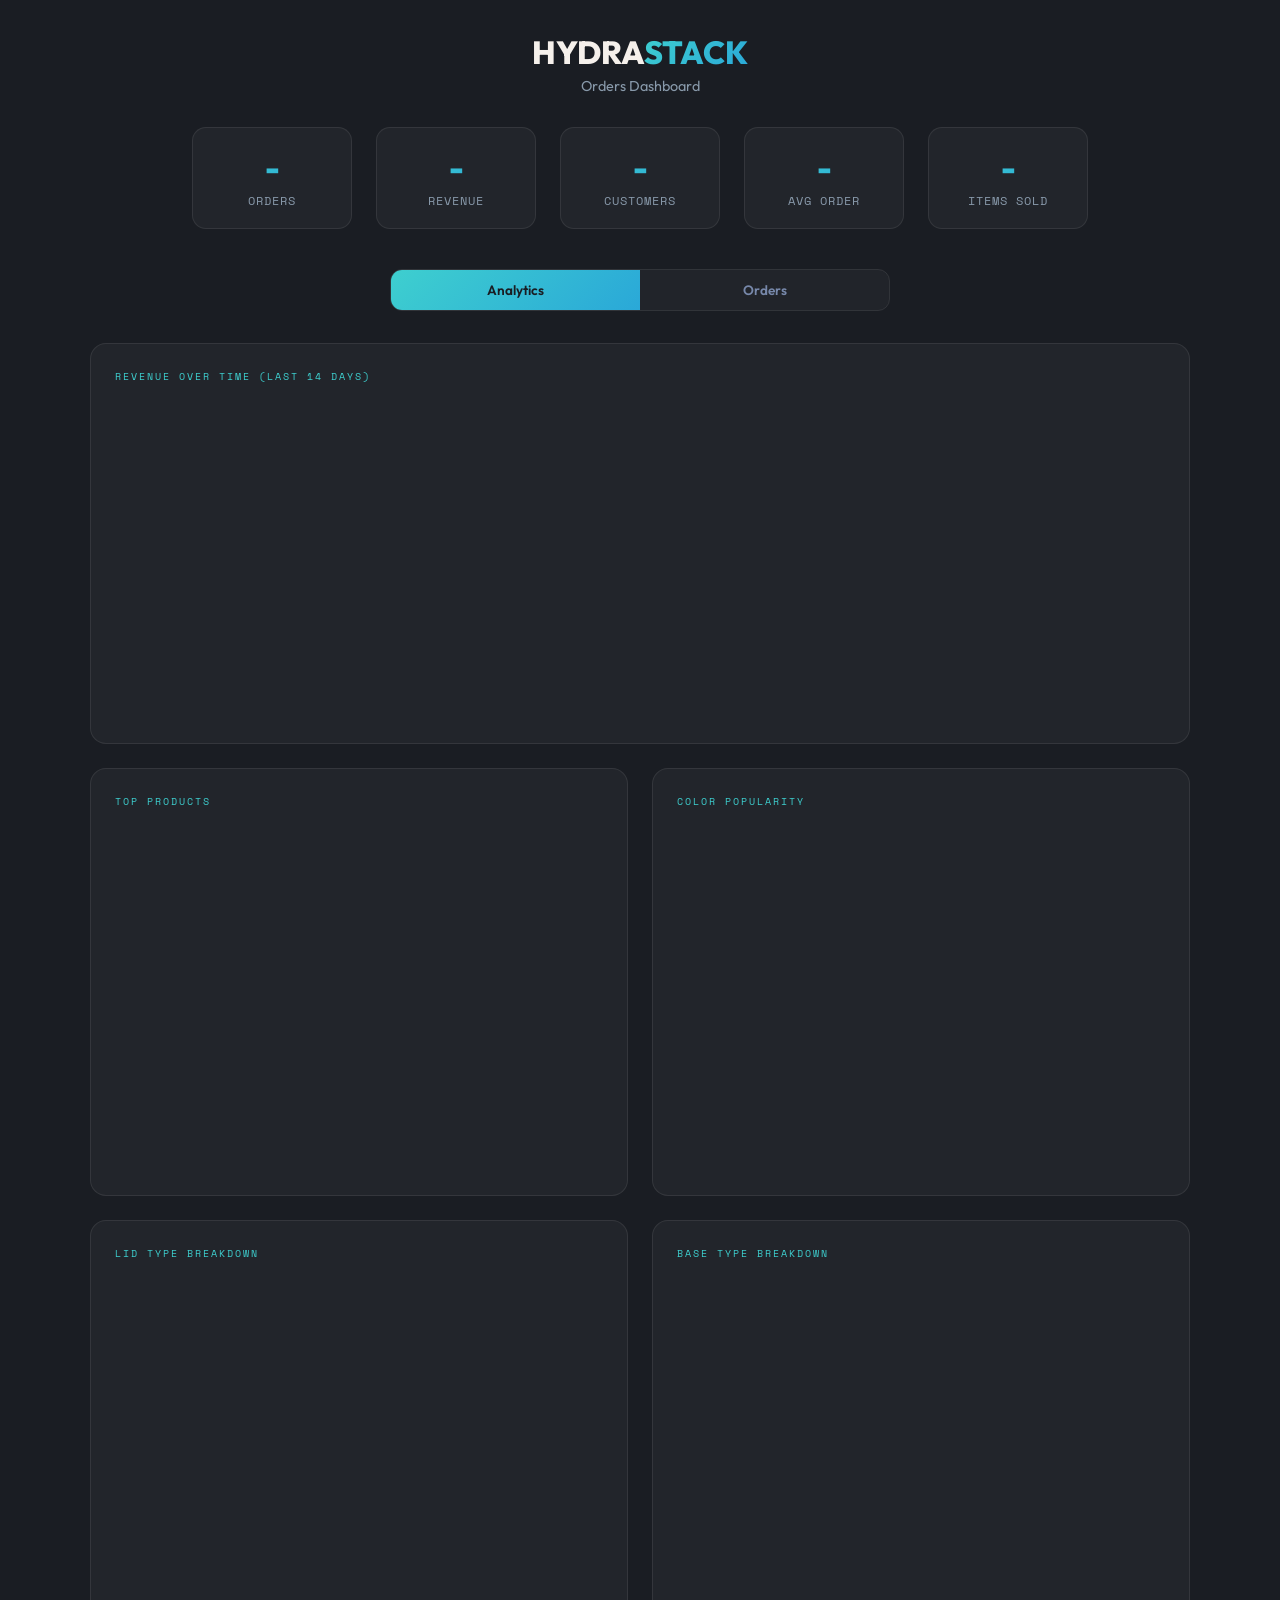
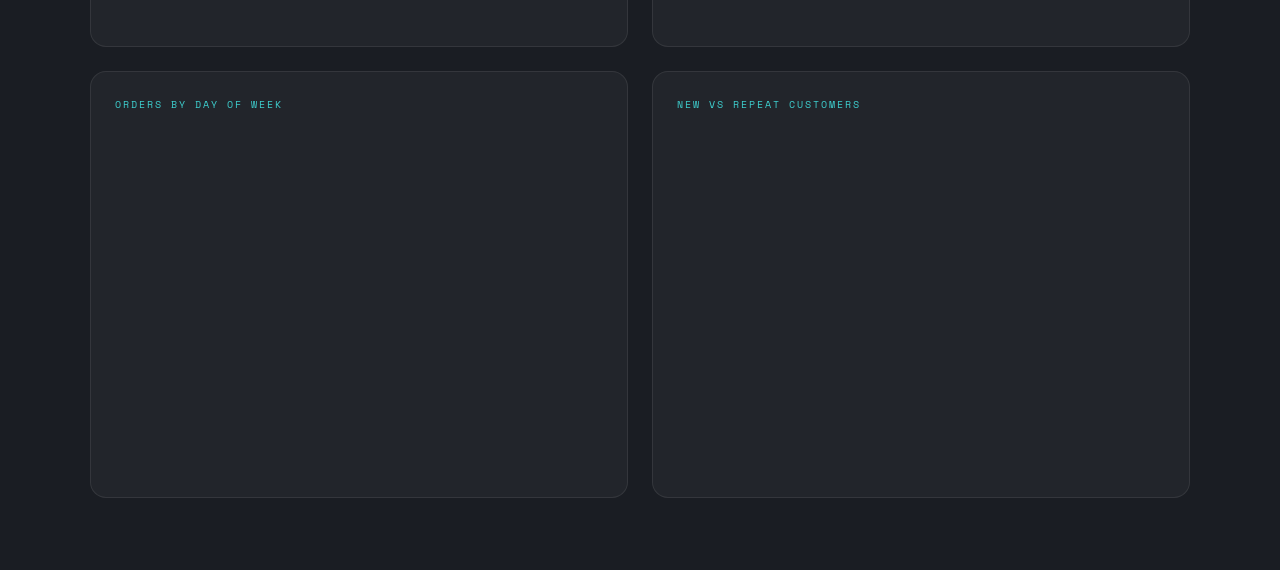
==== wwwroot/admin.html @ e7a7d863 "Shrink pie chart canvas sizes on admin dashboard Co-Authored-By: Claude Opus 4.6 <noreply@anthropic." ====
<!DOCTYPE html>
<html lang="en">
<head>
<meta charset="UTF-8">
<meta name="viewport" content="width=device-width, initial-scale=1.0">
<title>HydraStack — Orders Dashboard</title>
<link href="https://fonts.googleapis.com/css2?family=Outfit:wght@300;400;600;800&family=Space+Mono:wght@400;700&display=swap" rel="stylesheet">
<style>
  :root {
    --dark: #1A1D23;
    --accent: #3ECFCF;
    --accent2: #2AA8D8;
    --warm: #F5F0EB;
  }

  * { margin: 0; padding: 0; box-sizing: border-box; }

  body {
    background: var(--dark);
    color: var(--warm);
    font-family: 'Outfit', sans-serif;
    padding: 2rem;
    min-height: 100vh;
  }

  .header {
    text-align: center;
    margin-bottom: 2rem;
  }

  .header h1 {
    font-size: 2rem;
    font-weight: 800;
    margin-bottom: 0.3rem;
  }

  .header h1 span {
    background: linear-gradient(135deg, var(--accent), var(--accent2));
    -webkit-background-clip: text;
    -webkit-text-fill-color: transparent;
  }

  .header p {
    color: #8899AA;
    font-size: 0.9rem;
  }

  .stats {
    display: flex;
    gap: 1.5rem;
    justify-content: center;
    margin-bottom: 2.5rem;
    flex-wrap: wrap;
  }

  .stat-card {
    background: rgba(255,255,255,0.04);
    border: 1px solid rgba(255,255,255,0.08);
    border-radius: 14px;
    padding: 1.2rem 2rem;
    text-align: center;
    min-width: 160px;
  }

  .stat-card .num {
    font-size: 2rem;
    font-weight: 800;
    background: linear-gradient(135deg, var(--accent), var(--accent2));
    -webkit-background-clip: text;
    -webkit-text-fill-color: transparent;
  }

  .stat-card .label {
    font-size: 0.75rem;
    color: #8899AA;
    font-family: 'Space Mono', monospace;
    letter-spacing: 1px;
    text-transform: uppercase;
    margin-top: 0.3rem;
  }

  /* === TAB NAVIGATION === */
  .tab-nav {
    display: flex;
    gap: 0;
    max-width: 500px;
    margin: 0 auto 2rem;
    border-radius: 12px;
    overflow: hidden;
    border: 1px solid rgba(255,255,255,0.1);
  }

  .tab-btn {
    flex: 1;
    padding: 0.7rem 1rem;
    background: rgba(255,255,255,0.03);
    border: none;
    color: #7788AA;
    font-family: 'Outfit', sans-serif;
    font-size: 0.85rem;
    font-weight: 600;
    cursor: pointer;
    transition: all 0.2s ease;
  }

  .tab-btn.active {
    background: linear-gradient(135deg, var(--accent), var(--accent2));
    color: var(--dark);
  }

  .tab-btn:hover:not(.active) {
    background: rgba(255,255,255,0.06);
  }

  .tab-content {
    display: none;
  }

  .tab-content.active {
    display: block;
  }

  /* === ANALYTICS SECTION === */
  .analytics-grid {
    display: grid;
    grid-template-columns: 1fr 1fr;
    gap: 1.5rem;
    max-width: 1100px;
    margin: 0 auto 2.5rem;
  }

  @media (max-width: 800px) {
    .analytics-grid { grid-template-columns: 1fr; }
  }

  .chart-card {
    background: rgba(255,255,255,0.04);
    border: 1px solid rgba(255,255,255,0.08);
    border-radius: 16px;
    padding: 1.5rem;
    transition: border-color 0.3s;
  }

  .chart-card:hover {
    border-color: rgba(62,207,207,0.2);
  }

  .chart-card.full-width {
    grid-column: 1 / -1;
  }

  .chart-title {
    font-family: 'Space Mono', monospace;
    font-size: 0.65rem;
    letter-spacing: 2px;
    text-transform: uppercase;
    color: var(--accent);
    margin-bottom: 1rem;
  }

  .chart-container {
    position: relative;
    width: 100%;
  }

  .chart-container canvas {
    width: 100% !important;
    height: auto !important;
  }

  .chart-legend {
    display: flex;
    flex-wrap: wrap;
    gap: 0.8rem;
    margin-top: 1rem;
  }

  .legend-item {
    display: flex;
    align-items: center;
    gap: 6px;
    font-size: 0.75rem;
    color: #AAB8CC;
  }

  .legend-dot {
    width: 10px;
    height: 10px;
    border-radius: 50%;
    flex-shrink: 0;
  }

  .chart-empty {
    text-align: center;
    color: #556677;
    padding: 2rem;
    font-size: 0.85rem;
  }

  /* Metric row inside chart card */
  .metric-row {
    display: flex;
    justify-content: space-between;
    align-items: center;
    padding: 0.5rem 0;
    border-bottom: 1px solid rgba(255,255,255,0.04);
  }

  .metric-row:last-child { border-bottom: none; }

  .metric-label {
    font-size: 0.82rem;
    color: #AAB8CC;
  }

  .metric-value {
    font-family: 'Space Mono', monospace;
    font-size: 0.82rem;
    font-weight: 700;
    color: var(--warm);
  }

  .metric-bar-wrap {
    flex: 1;
    margin: 0 1rem;
    height: 6px;
    background: rgba(255,255,255,0.06);
    border-radius: 3px;
    overflow: hidden;
  }

  .metric-bar {
    height: 100%;
    border-radius: 3px;
    transition: width 0.6s ease;
  }

  /* === ORDERS LIST === */
  .refresh-btn {
    display: block;
    margin: 0 auto 2rem;
    background: linear-gradient(135deg, var(--accent), var(--accent2));
    color: var(--dark);
    border: none;
    padding: 0.6rem 1.5rem;
    border-radius: 8px;
    font-family: 'Space Mono', monospace;
    font-size: 0.75rem;
    font-weight: 700;
    letter-spacing: 1px;
    cursor: pointer;
    text-transform: uppercase;
  }

  .refresh-btn:hover { opacity: 0.85; }

  .orders-list {
    max-width: 900px;
    margin: 0 auto;
    display: flex;
    flex-direction: column;
    gap: 1.5rem;
  }

  .order-card {
    background: rgba(255,255,255,0.04);
    border: 1px solid rgba(255,255,255,0.08);
    border-radius: 16px;
    overflow: hidden;
    transition: border-color 0.3s;
  }

  .order-card:hover {
    border-color: rgba(62,207,207,0.3);
  }

  .order-top {
    display: flex;
    justify-content: space-between;
    align-items: center;
    padding: 1.2rem 1.5rem;
    border-bottom: 1px solid rgba(255,255,255,0.06);
    flex-wrap: wrap;
    gap: 0.5rem;
  }

  .order-num {
    font-family: 'Space Mono', monospace;
    font-size: 0.85rem;
    font-weight: 700;
    color: var(--accent);
    letter-spacing: 1px;
  }

  .order-status {
    font-family: 'Space Mono', monospace;
    font-size: 0.6rem;
    letter-spacing: 2px;
    text-transform: uppercase;
    padding: 4px 12px;
    border-radius: 20px;
    background: rgba(62,207,207,0.12);
    color: var(--accent);
    border: 1px solid rgba(62,207,207,0.25);
  }

  .order-date {
    font-size: 0.75rem;
    color: #7788AA;
  }

  .order-body {
    padding: 1.2rem 1.5rem;
    display: grid;
    grid-template-columns: 1fr 1fr;
    gap: 1.5rem;
  }

  @media (max-width: 600px) {
    .order-body { grid-template-columns: 1fr; }
  }

  .customer-info h4, .items-info h4 {
    font-family: 'Space Mono', monospace;
    font-size: 0.6rem;
    letter-spacing: 2px;
    color: var(--accent);
    text-transform: uppercase;
    margin-bottom: 0.8rem;
  }

  .info-row {
    font-size: 0.85rem;
    color: #AAB8CC;
    margin-bottom: 0.4rem;
    line-height: 1.5;
  }

  .info-row strong {
    color: var(--warm);
    font-weight: 600;
  }

  .item-row {
    display: flex;
    justify-content: space-between;
    align-items: center;
    padding: 0.5rem 0;
    border-bottom: 1px solid rgba(255,255,255,0.04);
    font-size: 0.85rem;
    color: #AAB8CC;
  }

  .item-row:last-child { border-bottom: none; }

  .item-name { font-weight: 600; color: var(--warm); }
  .item-colors { font-size: 0.7rem; color: #7788AA; margin-top: 2px; }
  .item-qty { color: #7788AA; }
  .item-price { font-weight: 600; color: var(--warm); }

  .order-footer {
    padding: 0.8rem 1.5rem;
    background: rgba(255,255,255,0.02);
    border-top: 1px solid rgba(255,255,255,0.06);
    display: flex;
    justify-content: flex-end;
    align-items: center;
  }

  .order-total {
    font-size: 1.1rem;
    font-weight: 700;
  }

  .order-total span {
    color: #8899AA;
    font-weight: 400;
    font-size: 0.8rem;
    margin-right: 0.5rem;
  }

  .empty-msg {
    text-align: center;
    color: #7788AA;
    padding: 3rem;
    font-size: 1.1rem;
  }

  .loading {
    text-align: center;
    color: var(--accent);
    padding: 3rem;
    font-family: 'Space Mono', monospace;
    letter-spacing: 2px;
  }
</style>
</head>
<body>

<div class="header">
  <h1>HYDRA<span>STACK</span></h1>
  <p>Orders Dashboard</p>
</div>

<div class="stats" id="stats">
  <div class="stat-card"><div class="num" id="totalOrders">-</div><div class="label">Orders</div></div>
  <div class="stat-card"><div class="num" id="totalRevenue">-</div><div class="label">Revenue</div></div>
  <div class="stat-card"><div class="num" id="totalCustomers">-</div><div class="label">Customers</div></div>
  <div class="stat-card"><div class="num" id="avgOrderValue">-</div><div class="label">Avg Order</div></div>
  <div class="stat-card"><div class="num" id="totalItems">-</div><div class="label">Items Sold</div></div>
</div>

<!-- Tab Navigation -->
<div class="tab-nav">
  <button class="tab-btn active" onclick="switchTab('analytics')">Analytics</button>
  <button class="tab-btn" onclick="switchTab('orders')">Orders</button>
</div>

<!-- Analytics Tab -->
<div class="tab-content active" id="tab-analytics">
  <div class="analytics-grid">

    <!-- Revenue Over Time (Bar Chart) -->
    <div class="chart-card full-width">
      <div class="chart-title">Revenue Over Time (Last 14 Days)</div>
      <div class="chart-container">
        <canvas id="revenueChart" width="1000" height="300"></canvas>
      </div>
    </div>

    <!-- Top Products (Horizontal Bar) -->
    <div class="chart-card">
      <div class="chart-title">Top Products</div>
      <div id="topProductsList"></div>
    </div>

    <!-- Color Popularity (Pie Chart) -->
    <div class="chart-card">
      <div class="chart-title">Color Popularity</div>
      <div class="chart-container">
        <canvas id="colorChart" width="300" height="200"></canvas>
      </div>
      <div class="chart-legend" id="colorLegend"></div>
    </div>

    <!-- Lid Type Breakdown (Pie Chart) -->
    <div class="chart-card">
      <div class="chart-title">Lid Type Breakdown</div>
      <div class="chart-container">
        <canvas id="lidChart" width="300" height="200"></canvas>
      </div>
      <div class="chart-legend" id="lidLegend"></div>
    </div>

    <!-- Base Type Breakdown (Pie Chart) -->
    <div class="chart-card">
      <div class="chart-title">Base Type Breakdown</div>
      <div class="chart-container">
        <canvas id="baseChart" width="300" height="200"></canvas>
      </div>
      <div class="chart-legend" id="baseLegend"></div>
    </div>

    <!-- Orders by Day of Week -->
    <div class="chart-card">
      <div class="chart-title">Orders by Day of Week</div>
      <div class="chart-container">
        <canvas id="dayOfWeekChart" width="400" height="220"></canvas>
      </div>
    </div>

    <!-- Repeat vs New Customers -->
    <div class="chart-card">
      <div class="chart-title">New vs Repeat Customers</div>
      <div class="chart-container">
        <canvas id="customerChart" width="300" height="200"></canvas>
      </div>
      <div class="chart-legend" id="customerLegend"></div>
    </div>

  </div>
</div>

<!-- Orders Tab -->
<div class="tab-content" id="tab-orders">
  <button class="refresh-btn" onclick="loadOrders()">Refresh Orders</button>
  <div class="orders-list" id="ordersList">
    <div class="loading">Loading orders...</div>
  </div>
</div>

<script>
  // ===========================
  // CHART DRAWING UTILITIES
  // ===========================

  const CHART_COLORS = [
    '#3ECFCF', '#2AA8D8', '#D4585C', '#4CAF50', '#E88A30', '#9C6ADE',
    '#F5C542', '#B8C4CE', '#E06468', '#58B85C', '#C8B090', '#7A9AAE'
  ];

  const COLOR_MAP = {
    stealth:  { label: 'Stealth',  color: '#2C3E50' },
    titanium: { label: 'Titanium', color: '#B8C4CE' },
    arctic:   { label: 'Arctic',   color: '#3ECFCF' },
    sand:     { label: 'Sand',     color: '#E8D5B7' },
    ember:    { label: 'Ember',    color: '#D4585C' },
    alpine:   { label: 'Alpine',   color: '#4CAF50' },
  };

  function getCtx(id) {
    const canvas = document.getElementById(id);
    const dpr = window.devicePixelRatio || 1;
    const rect = canvas.getBoundingClientRect();
    canvas.width = canvas.getAttribute('width') * dpr;
    canvas.height = canvas.getAttribute('height') * dpr;
    const ctx = canvas.getContext('2d');
    ctx.scale(dpr, dpr);
    return { ctx, w: +canvas.getAttribute('width'), h: +canvas.getAttribute('height') };
  }

  // Draw a pie/donut chart
  function drawPieChart(canvasId, legendId, data, isDonut = true) {
    if (!data.length) {
      document.getElementById(canvasId).parentElement.innerHTML = '<div class="chart-empty">No data yet</div>';
      return;
    }

    const { ctx, w, h } = getCtx(canvasId);
    const total = data.reduce((s, d) => s + d.value, 0);
    if (total === 0) return;

    const cx = w / 2;
    const cy = h / 2;
    const radius = Math.min(cx, cy) - 20;
    const innerRadius = isDonut ? radius * 0.55 : 0;

    let startAngle = -Math.PI / 2;

    data.forEach((d, i) => {
      const sliceAngle = (d.value / total) * Math.PI * 2;
      const endAngle = startAngle + sliceAngle;

      ctx.beginPath();
      ctx.arc(cx, cy, radius, startAngle, endAngle);
      if (isDonut) {
        ctx.arc(cx, cy, innerRadius, endAngle, startAngle, true);
      } else {
        ctx.lineTo(cx, cy);
      }
      ctx.closePath();
      ctx.fillStyle = d.color || CHART_COLORS[i % CHART_COLORS.length];
      ctx.fill();

      // Draw percentage label if slice is big enough
      if (sliceAngle > 0.3) {
        const midAngle = startAngle + sliceAngle / 2;
        const labelR = isDonut ? (radius + innerRadius) / 2 : radius * 0.65;
        const lx = cx + Math.cos(midAngle) * labelR;
        const ly = cy + Math.sin(midAngle) * labelR;
        const pct = Math.round((d.value / total) * 100);
        ctx.fillStyle = '#FFF';
        ctx.font = '700 11px Outfit';
        ctx.textAlign = 'center';
        ctx.textBaseline = 'middle';
        ctx.fillText(pct + '%', lx, ly);
      }

      startAngle = endAngle;
    });

    // Center label for donut
    if (isDonut) {
      ctx.fillStyle = '#F5F0EB';
      ctx.font = '800 22px Outfit';
      ctx.textAlign = 'center';
      ctx.textBaseline = 'middle';
      ctx.fillText(total, cx, cy - 6);
      ctx.fillStyle = '#8899AA';
      ctx.font = '400 10px "Space Mono"';
      ctx.fillText('TOTAL', cx, cy + 12);
    }

    // Legend
    if (legendId) {
      const legendEl = document.getElementById(legendId);
      legendEl.innerHTML = data.map((d, i) => {
        const pct = Math.round((d.value / total) * 100);
        return `<div class="legend-item">
          <div class="legend-dot" style="background:${d.color || CHART_COLORS[i % CHART_COLORS.length]}"></div>
          ${d.label} (${d.value} &mdash; ${pct}%)
        </div>`;
      }).join('');
    }
  }

  // Draw a vertical bar chart
  function drawBarChart(canvasId, labels, values, barColor) {
    if (!values.length || values.every(v => v === 0)) {
      document.getElementById(canvasId).parentElement.innerHTML = '<div class="chart-empty">No data yet</div>';
      return;
    }

    const { ctx, w, h } = getCtx(canvasId);
    const padL = 55, padR = 15, padT = 15, padB = 50;
    const chartW = w - padL - padR;
    const chartH = h - padT - padB;
    const maxVal = Math.max(...values, 1);

    // Grid lines
    const gridCount = 4;
    ctx.strokeStyle = 'rgba(255,255,255,0.06)';
    ctx.lineWidth = 1;
    ctx.fillStyle = '#556677';
    ctx.font = '400 10px "Space Mono"';
    ctx.textAlign = 'right';
    ctx.textBaseline = 'middle';

    for (let i = 0; i <= gridCount; i++) {
      const y = padT + chartH - (i / gridCount) * chartH;
      ctx.beginPath();
      ctx.moveTo(padL, y);
      ctx.lineTo(w - padR, y);
      ctx.stroke();
      const val = (maxVal * i / gridCount);
      ctx.fillText(val >= 1000 ? '$' + (val/1000).toFixed(1) + 'k' : '$' + val.toFixed(0), padL - 8, y);
    }

    // Bars
    const barGap = 6;
    const barW = Math.max(8, (chartW / labels.length) - barGap);

    values.forEach((val, i) => {
      const barH = (val / maxVal) * chartH;
      const x = padL + (i * (chartW / labels.length)) + (chartW / labels.length - barW) / 2;
      const y = padT + chartH - barH;

      // Gradient bar
      const grad = ctx.createLinearGradient(x, y, x, y + barH);
      grad.addColorStop(0, barColor || '#3ECFCF');
      grad.addColorStop(1, barColor ? barColor + '88' : '#2AA8D888');
      ctx.fillStyle = grad;
      ctx.beginPath();
      ctx.roundRect(x, y, barW, barH, [4, 4, 0, 0]);
      ctx.fill();

      // Value on top
      if (val > 0) {
        ctx.fillStyle = '#AAB8CC';
        ctx.font = '600 9px "Space Mono"';
        ctx.textAlign = 'center';
        ctx.textBaseline = 'bottom';
        ctx.fillText('$' + val.toFixed(0), x + barW / 2, y - 4);
      }

      // Label
      ctx.fillStyle = '#7788AA';
      ctx.font = '400 9px Outfit';
      ctx.textAlign = 'center';
      ctx.textBaseline = 'top';
      ctx.save();
      ctx.translate(x + barW / 2, padT + chartH + 8);
      ctx.rotate(-0.4);
      ctx.fillText(labels[i], 0, 0);
      ctx.restore();
    });
  }

  // Draw vertical bar chart for day-of-week (count based, not dollar)
  function drawCountBarChart(canvasId, labels, values, barColor) {
    if (!values.length || values.every(v => v === 0)) {
      document.getElementById(canvasId).parentElement.innerHTML = '<div class="chart-empty">No data yet</div>';
      return;
    }

    const { ctx, w, h } = getCtx(canvasId);
    const padL = 40, padR = 15, padT = 15, padB = 40;
    const chartW = w - padL - padR;
    const chartH = h - padT - padB;
    const maxVal = Math.max(...values, 1);

    // Grid lines
    const gridCount = 4;
    ctx.strokeStyle = 'rgba(255,255,255,0.06)';
    ctx.lineWidth = 1;
    ctx.fillStyle = '#556677';
    ctx.font = '400 10px "Space Mono"';
    ctx.textAlign = 'right';
    ctx.textBaseline = 'middle';

    for (let i = 0; i <= gridCount; i++) {
      const y = padT + chartH - (i / gridCount) * chartH;
      ctx.beginPath();
      ctx.moveTo(padL, y);
      ctx.lineTo(w - padR, y);
      ctx.stroke();
      ctx.fillText(Math.round(maxVal * i / gridCount), padL - 8, y);
    }

    // Bars
    const barGap = 8;
    const barW = Math.max(12, (chartW / labels.length) - barGap);

    values.forEach((val, i) => {
      const barH = (val / maxVal) * chartH;
      const x = padL + (i * (chartW / labels.length)) + (chartW / labels.length - barW) / 2;
      const y = padT + chartH - barH;

      const grad = ctx.createLinearGradient(x, y, x, y + barH);
      grad.addColorStop(0, barColor || '#3ECFCF');
      grad.addColorStop(1, barColor ? barColor + '88' : '#2AA8D888');
      ctx.fillStyle = grad;
      ctx.beginPath();
      ctx.roundRect(x, y, barW, barH, [4, 4, 0, 0]);
      ctx.fill();

      if (val > 0) {
        ctx.fillStyle = '#AAB8CC';
        ctx.font = '600 10px "Space Mono"';
        ctx.textAlign = 'center';
        ctx.textBaseline = 'bottom';
        ctx.fillText(val, x + barW / 2, y - 4);
      }

      ctx.fillStyle = '#7788AA';
      ctx.font = '500 10px Outfit';
      ctx.textAlign = 'center';
      ctx.textBaseline = 'top';
      ctx.fillText(labels[i], x + barW / 2, padT + chartH + 8);
    });
  }


  // ===========================
  // DATA PROCESSING
  // ===========================

  function processAnalytics(orders) {
    // --- Revenue over last 14 days ---
    const now = new Date();
    const dayLabels = [];
    const dayRevenue = [];
    for (let i = 13; i >= 0; i--) {
      const d = new Date(now);
      d.setDate(d.getDate() - i);
      const key = d.toISOString().slice(0, 10);
      const label = d.toLocaleDateString('en-US', { month: 'short', day: 'numeric' });
      dayLabels.push(label);
      const dayTotal = orders
        .filter(o => o.createdAt && o.createdAt.slice(0, 10) === key)
        .reduce((s, o) => s + (o.orderTotal || 0), 0);
      dayRevenue.push(dayTotal);
    }
    drawBarChart('revenueChart', dayLabels, dayRevenue);

    // --- Top products ---
    const productCounts = {};
    orders.forEach(o => {
      if (!o.items) return;
      o.items.forEach(item => {
        const name = item.product || 'Unknown';
        productCounts[name] = (productCounts[name] || 0) + item.quantity;
      });
    });
    const sortedProducts = Object.entries(productCounts).sort((a, b) => b[1] - a[1]).slice(0, 8);
    renderTopProducts(sortedProducts, productCounts);

    // --- Color popularity ---
    const colorCounts = {};
    orders.forEach(o => {
      if (!o.items) return;
      o.items.forEach(item => {
        [item.lidColor, item.midColor, item.baseColor].forEach(c => {
          if (c && c.trim()) {
            const key = c.trim().toLowerCase();
            colorCounts[key] = (colorCounts[key] || 0) + 1;
          }
        });
      });
    });
    const colorData = Object.entries(colorCounts)
      .sort((a, b) => b[1] - a[1])
      .map(([key, val]) => ({
        label: COLOR_MAP[key]?.label || key,
        value: val,
        color: COLOR_MAP[key]?.color || CHART_COLORS[0],
      }));
    drawPieChart('colorChart', 'colorLegend', colorData);

    // --- Lid type breakdown ---
    const lidCounts = {};
    orders.forEach(o => {
      if (!o.items) return;
      o.items.forEach(item => {
        if (item.lidType && item.lidType.trim()) {
          const key = item.lidType.trim();
          lidCounts[key] = (lidCounts[key] || 0) + item.quantity;
        }
      });
    });
    const lidData = Object.entries(lidCounts)
      .sort((a, b) => b[1] - a[1])
      .map(([key, val], i) => ({
        label: key.charAt(0).toUpperCase() + key.slice(1) + ' Lid',
        value: val,
        color: CHART_COLORS[i % CHART_COLORS.length],
      }));
    drawPieChart('lidChart', 'lidLegend', lidData);

    // --- Base type breakdown ---
    const baseCounts = {};
    orders.forEach(o => {
      if (!o.items) return;
      o.items.forEach(item => {
        if (item.baseType && item.baseType.trim()) {
          const key = item.baseType.trim();
          baseCounts[key] = (baseCounts[key] || 0) + item.quantity;
        }
      });
    });
    const baseData = Object.entries(baseCounts)
      .sort((a, b) => b[1] - a[1])
      .map(([key, val], i) => ({
        label: key.charAt(0).toUpperCase() + key.slice(1) + ' Base',
        value: val,
        color: CHART_COLORS[(i + 2) % CHART_COLORS.length],
      }));
    drawPieChart('baseChart', 'baseLegend', baseData);

    // --- Orders by day of week ---
    const dayCounts = [0, 0, 0, 0, 0, 0, 0]; // Sun-Sat
    const dayNames = ['Sun', 'Mon', 'Tue', 'Wed', 'Thu', 'Fri', 'Sat'];
    orders.forEach(o => {
      if (o.createdAt) {
        const d = new Date(o.createdAt);
        dayCounts[d.getDay()]++;
      }
    });
    drawCountBarChart('dayOfWeekChart', dayNames, dayCounts, '#9C6ADE');

    // --- New vs repeat customers ---
    const emailOrders = {};
    orders.forEach(o => {
      if (o.email) {
        emailOrders[o.email] = (emailOrders[o.email] || 0) + 1;
      }
    });
    const newCount = Object.values(emailOrders).filter(c => c === 1).length;
    const repeatCount = Object.values(emailOrders).filter(c => c > 1).length;
    drawPieChart('customerChart', 'customerLegend', [
      { label: 'New Customers', value: newCount, color: '#3ECFCF' },
      { label: 'Repeat Customers', value: repeatCount, color: '#E88A30' },
    ]);
  }

  function renderTopProducts(sortedProducts, productCounts) {
    const el = document.getElementById('topProductsList');
    if (!sortedProducts.length) {
      el.innerHTML = '<div class="chart-empty">No data yet</div>';
      return;
    }
    const maxCount = sortedProducts[0][1];
    const barColors = ['#3ECFCF', '#2AA8D8', '#D4585C', '#4CAF50', '#E88A30', '#9C6ADE', '#F5C542', '#B8C4CE'];

    el.innerHTML = sortedProducts.map(([name, count], i) => {
      const pct = Math.round((count / maxCount) * 100);
      return `<div class="metric-row">
        <div class="metric-label" style="min-width:120px;">${name}</div>
        <div class="metric-bar-wrap">
          <div class="metric-bar" style="width:${pct}%;background:${barColors[i % barColors.length]};"></div>
        </div>
        <div class="metric-value">${count}</div>
      </div>`;
    }).join('');
  }


  // ===========================
  // TAB SWITCHING
  // ===========================

  function switchTab(tab) {
    document.querySelectorAll('.tab-btn').forEach(btn => {
      btn.classList.toggle('active', btn.textContent.toLowerCase().includes(tab));
    });
    document.querySelectorAll('.tab-content').forEach(tc => {
      tc.classList.remove('active');
    });
    document.getElementById('tab-' + tab).classList.add('active');
  }


  // ===========================
  // LOAD ORDERS + RENDER ALL
  // ===========================

  let allOrders = [];

  async function loadOrders() {
    const list = document.getElementById('ordersList');
    list.innerHTML = '<div class="loading">Loading orders...</div>';

    try {
      const res = await fetch('/api/orders');
      const orders = await res.json();
      allOrders = orders;

      // Stats
      document.getElementById('totalOrders').textContent = orders.length;
      const revenue = orders.reduce((sum, o) => sum + (o.orderTotal || 0), 0);
      document.getElementById('totalRevenue').textContent = '$' + revenue.toFixed(2);
      const emails = new Set(orders.map(o => o.email));
      document.getElementById('totalCustomers').textContent = emails.size;

      const avgOrder = orders.length > 0 ? revenue / orders.length : 0;
      document.getElementById('avgOrderValue').textContent = '$' + avgOrder.toFixed(2);

      const totalItems = orders.reduce((sum, o) => {
        if (!o.items) return sum;
        return sum + o.items.reduce((s, item) => s + item.quantity, 0);
      }, 0);
      document.getElementById('totalItems').textContent = totalItems;

      // Analytics
      processAnalytics(orders);

      // Orders list
      if (orders.length === 0) {
        list.innerHTML = '<div class="empty-msg">No orders yet. Share your link and they\'ll show up here!</div>';
        return;
      }

      list.innerHTML = '';

      orders.forEach(order => {
        const date = new Date(order.createdAt).toLocaleString();

        let itemsHtml = '';
        if (order.items && order.items.length > 0) {
          order.items.forEach(item => {
            const colors = [item.lidColor, item.midColor, item.baseColor].filter(c => c).join(', ');
            const config = [item.lidType, item.baseType].filter(c => c).join(' / ');
            let details = '';
            if (config) details += config;
            if (colors) details += (details ? ' — ' : '') + colors;

            itemsHtml += `
              <div class="item-row">
                <div>
                  <div class="item-name">${item.product}</div>
                  ${details ? `<div class="item-colors">${details}</div>` : ''}
                </div>
                <div class="item-qty">x${item.quantity}</div>
                <div class="item-price">$${item.price.toFixed(2)}</div>
              </div>`;
          });
        } else {
          itemsHtml = '<div class="info-row">No items recorded</div>';
        }

        const card = document.createElement('div');
        card.className = 'order-card';
        card.innerHTML = `
          <div class="order-top">
            <div class="order-num">${order.orderNumber}</div>
            <div class="order-status">${order.status}</div>
            <div class="order-date">${date}</div>
          </div>
          <div class="order-body">
            <div class="customer-info">
              <h4>Customer</h4>
              <div class="info-row"><strong>${order.firstName} ${order.lastName}</strong></div>
              <div class="info-row">${order.email}</div>
              <div class="info-row">${order.address || ''}</div>
              <div class="info-row">${order.city || ''}${order.state ? ', ' + order.state : ''} ${order.zip || ''}</div>
            </div>
            <div class="items-info">
              <h4>Items</h4>
              ${itemsHtml}
            </div>
          </div>
          <div class="order-footer">
            <div class="order-total"><span>Total</span>$${order.orderTotal.toFixed(2)}</div>
          </div>`;
        list.appendChild(card);
      });
    } catch (err) {
      list.innerHTML = '<div class="empty-msg">Failed to load orders. Is the server running?</div>';
      console.error(err);
    }
  }

  loadOrders();
</script>
</body>
</html>
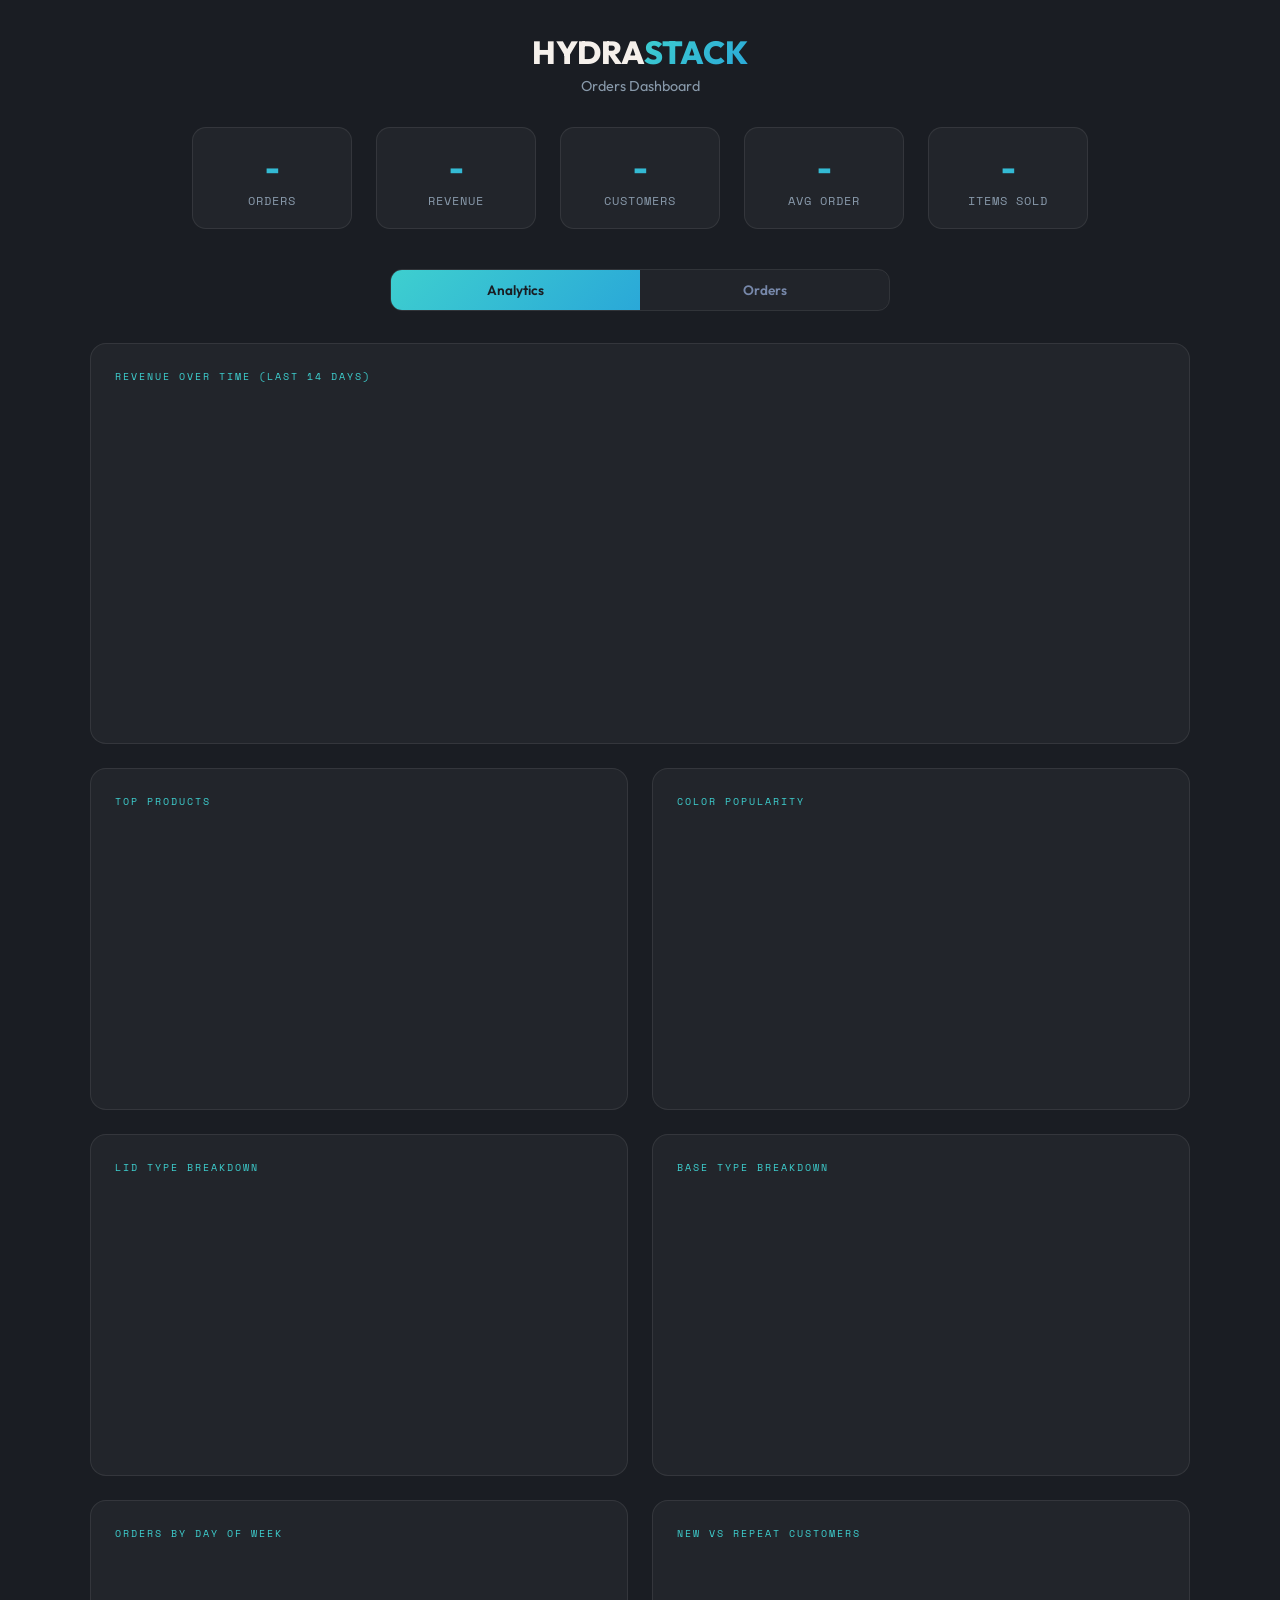
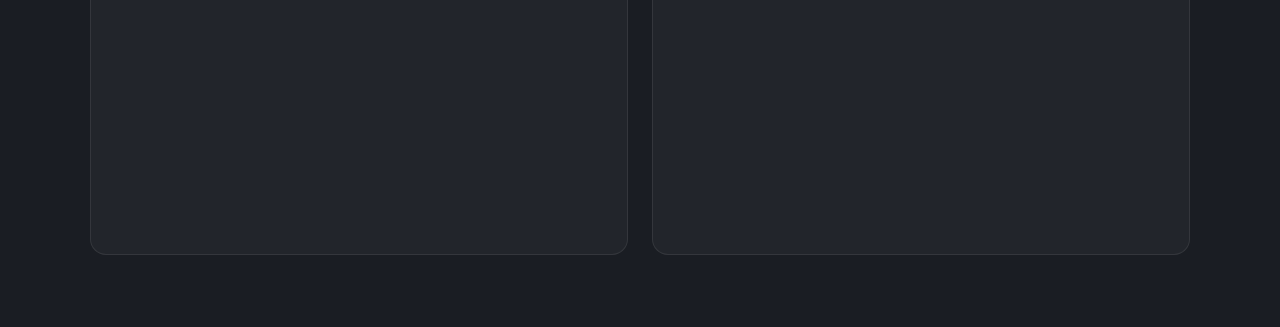
==== commit 0d090315: "Constrain pie charts to 240px max width so they fit in cards Co-Authored-By: Claude Opus 4.6 <norepl" ====
--- a/wwwroot/admin.html
+++ b/wwwroot/admin.html
@@ -166,6 +166,11 @@
   .chart-container canvas {
     width: 100% !important;
     height: auto !important;
+  }
+
+  .chart-container.pie-size {
+    max-width: 240px;
+    margin: 0 auto;
   }
 
   .chart-legend {
@@ -437,8 +442,8 @@
     <!-- Color Popularity (Pie Chart) -->
     <div class="chart-card">
       <div class="chart-title">Color Popularity</div>
-      <div class="chart-container">
-        <canvas id="colorChart" width="300" height="200"></canvas>
+      <div class="chart-container pie-size">
+        <canvas id="colorChart" width="240" height="240"></canvas>
       </div>
       <div class="chart-legend" id="colorLegend"></div>
     </div>
@@ -446,8 +451,8 @@
     <!-- Lid Type Breakdown (Pie Chart) -->
     <div class="chart-card">
       <div class="chart-title">Lid Type Breakdown</div>
-      <div class="chart-container">
-        <canvas id="lidChart" width="300" height="200"></canvas>
+      <div class="chart-container pie-size">
+        <canvas id="lidChart" width="240" height="240"></canvas>
       </div>
       <div class="chart-legend" id="lidLegend"></div>
     </div>
@@ -455,8 +460,8 @@
     <!-- Base Type Breakdown (Pie Chart) -->
     <div class="chart-card">
       <div class="chart-title">Base Type Breakdown</div>
-      <div class="chart-container">
-        <canvas id="baseChart" width="300" height="200"></canvas>
+      <div class="chart-container pie-size">
+        <canvas id="baseChart" width="240" height="240"></canvas>
       </div>
       <div class="chart-legend" id="baseLegend"></div>
     </div>
@@ -472,8 +477,8 @@
     <!-- Repeat vs New Customers -->
     <div class="chart-card">
       <div class="chart-title">New vs Repeat Customers</div>
-      <div class="chart-container">
-        <canvas id="customerChart" width="300" height="200"></canvas>
+      <div class="chart-container pie-size">
+        <canvas id="customerChart" width="240" height="240"></canvas>
       </div>
       <div class="chart-legend" id="customerLegend"></div>
     </div>
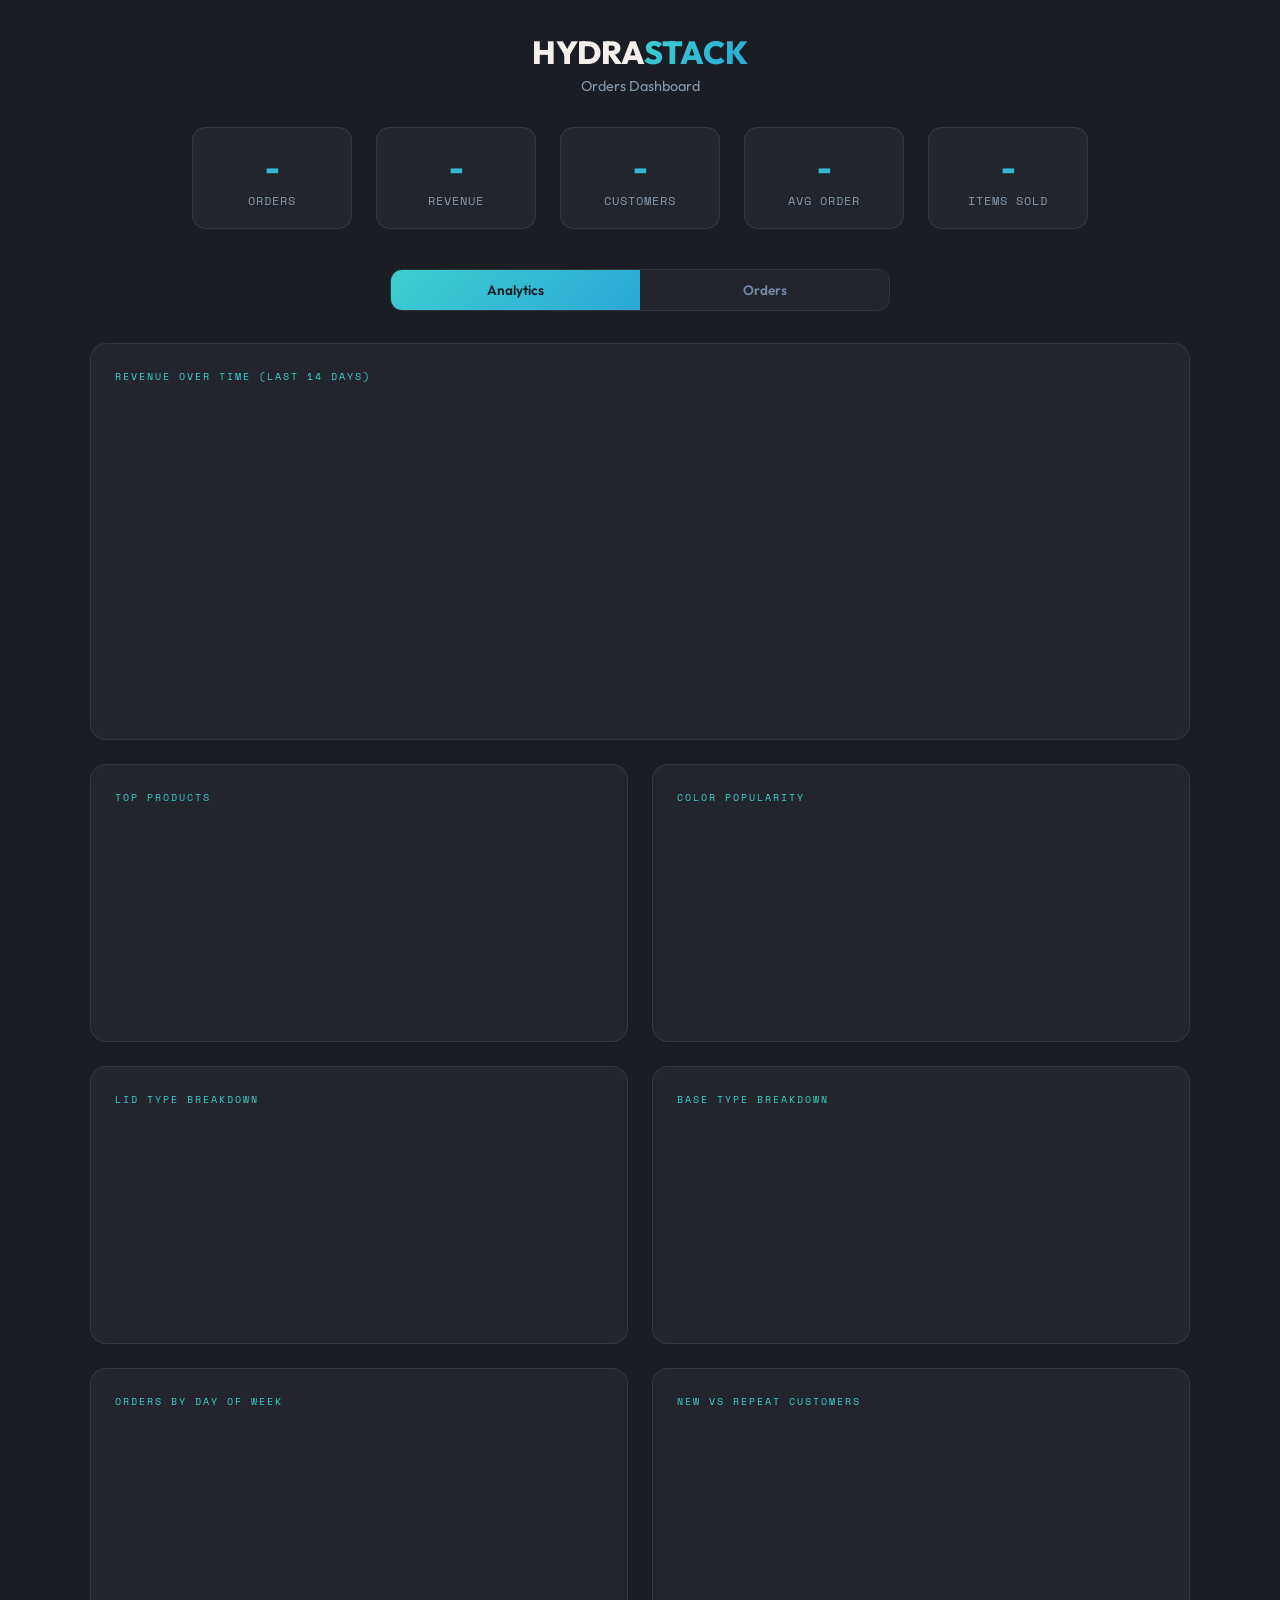
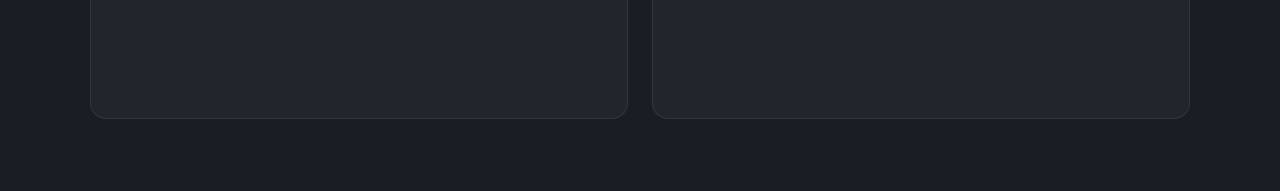
==== commit 7cb62de6: "Fix pie charts: stop stretching to full width, render at 180x180 Removed width:100% override on pie " ====
--- a/wwwroot/admin.html
+++ b/wwwroot/admin.html
@@ -164,13 +164,17 @@
   }
 
   .chart-container canvas {
+    display: block;
+  }
+
+  .chart-container.bar-chart canvas {
     width: 100% !important;
     height: auto !important;
   }
 
   .chart-container.pie-size {
-    max-width: 240px;
-    margin: 0 auto;
+    display: flex;
+    justify-content: center;
   }
 
   .chart-legend {
@@ -428,7 +432,7 @@
     <!-- Revenue Over Time (Bar Chart) -->
     <div class="chart-card full-width">
       <div class="chart-title">Revenue Over Time (Last 14 Days)</div>
-      <div class="chart-container">
+      <div class="chart-container bar-chart">
         <canvas id="revenueChart" width="1000" height="300"></canvas>
       </div>
     </div>
@@ -443,7 +447,7 @@
     <div class="chart-card">
       <div class="chart-title">Color Popularity</div>
       <div class="chart-container pie-size">
-        <canvas id="colorChart" width="240" height="240"></canvas>
+        <canvas id="colorChart" width="180" height="180"></canvas>
       </div>
       <div class="chart-legend" id="colorLegend"></div>
     </div>
@@ -452,7 +456,7 @@
     <div class="chart-card">
       <div class="chart-title">Lid Type Breakdown</div>
       <div class="chart-container pie-size">
-        <canvas id="lidChart" width="240" height="240"></canvas>
+        <canvas id="lidChart" width="180" height="180"></canvas>
       </div>
       <div class="chart-legend" id="lidLegend"></div>
     </div>
@@ -461,7 +465,7 @@
     <div class="chart-card">
       <div class="chart-title">Base Type Breakdown</div>
       <div class="chart-container pie-size">
-        <canvas id="baseChart" width="240" height="240"></canvas>
+        <canvas id="baseChart" width="180" height="180"></canvas>
       </div>
       <div class="chart-legend" id="baseLegend"></div>
     </div>
@@ -469,7 +473,7 @@
     <!-- Orders by Day of Week -->
     <div class="chart-card">
       <div class="chart-title">Orders by Day of Week</div>
-      <div class="chart-container">
+      <div class="chart-container bar-chart">
         <canvas id="dayOfWeekChart" width="400" height="220"></canvas>
       </div>
     </div>
@@ -478,7 +482,7 @@
     <div class="chart-card">
       <div class="chart-title">New vs Repeat Customers</div>
       <div class="chart-container pie-size">
-        <canvas id="customerChart" width="240" height="240"></canvas>
+        <canvas id="customerChart" width="180" height="180"></canvas>
       </div>
       <div class="chart-legend" id="customerLegend"></div>
     </div>
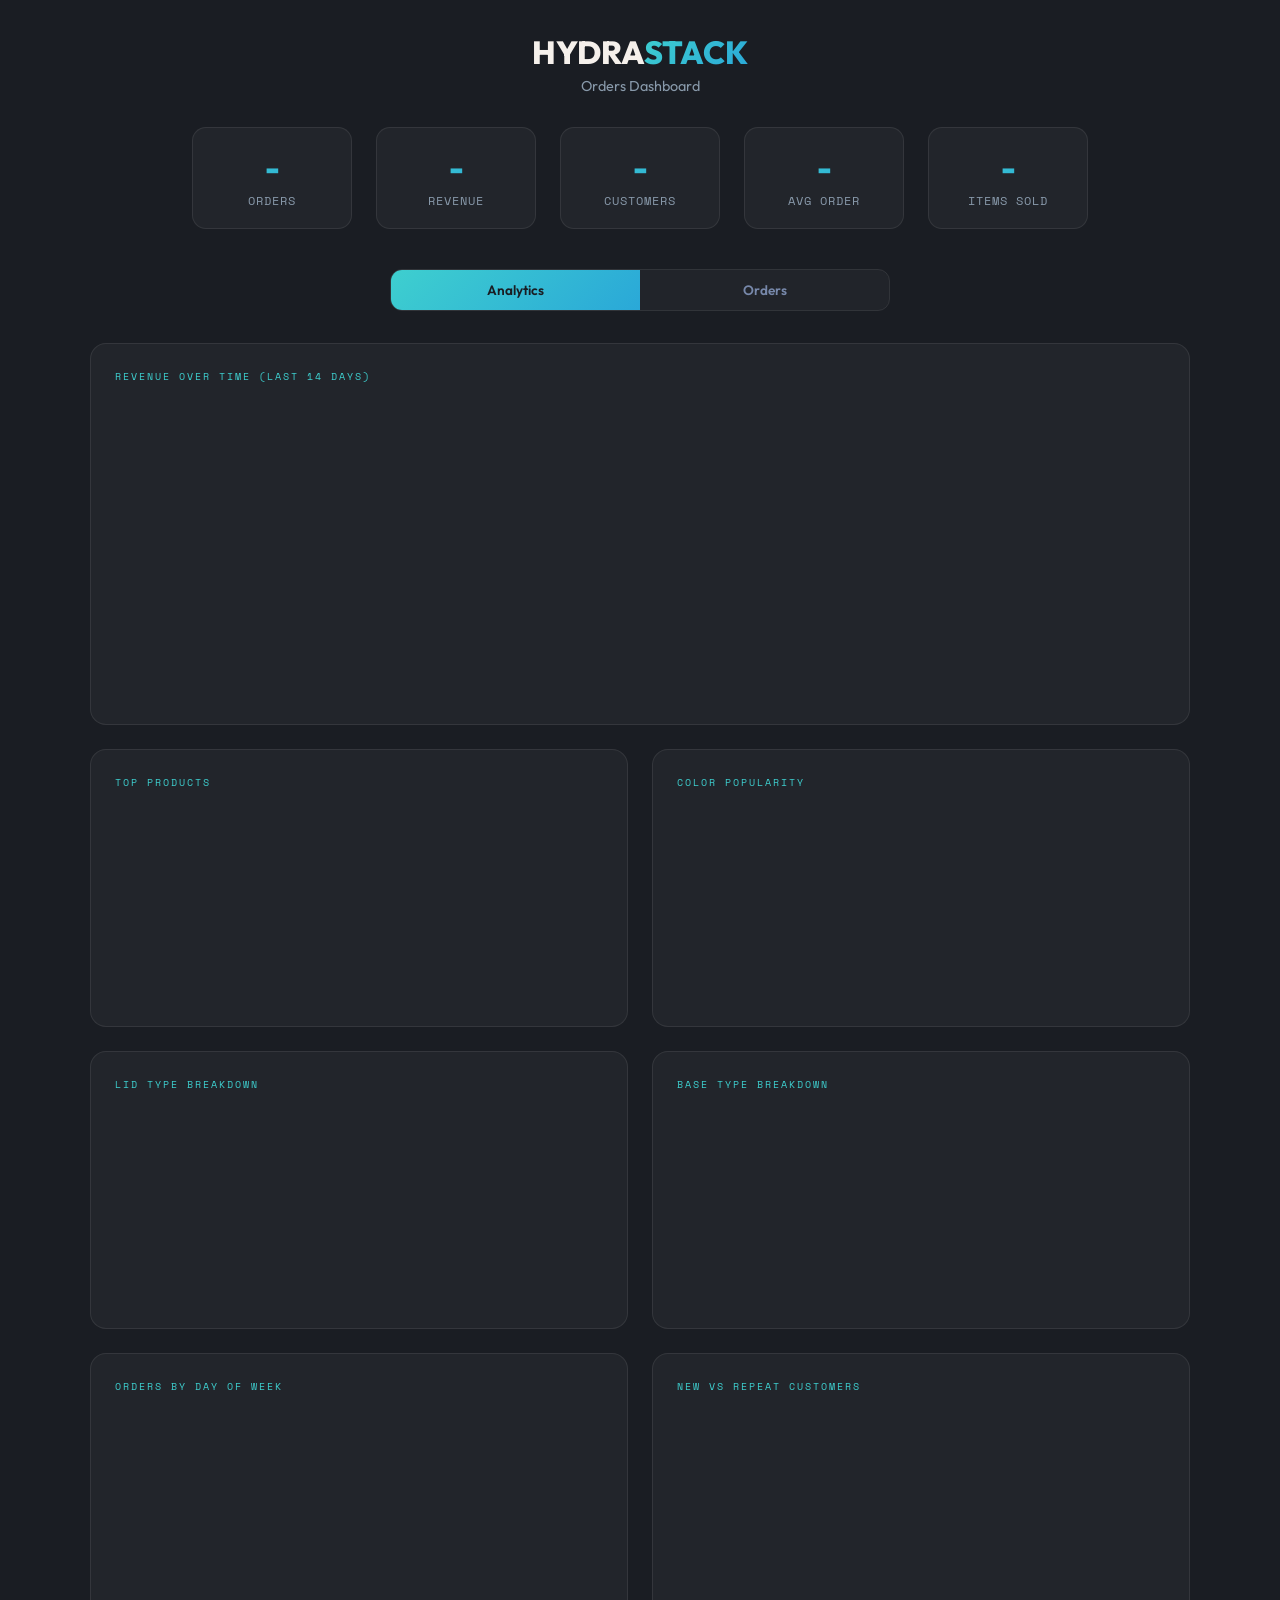
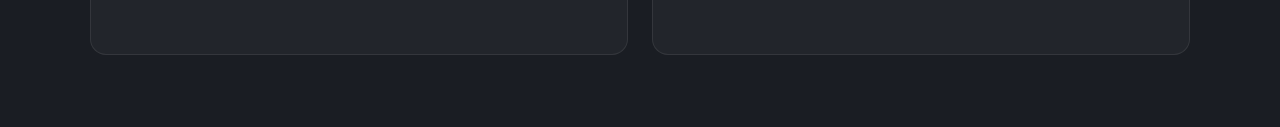
==== commit 2b371120: "Fix chart sizing: set canvas CSS dimensions from JS Pie charts now render at their exact attribute s" ====
--- a/wwwroot/admin.html
+++ b/wwwroot/admin.html
@@ -165,16 +165,7 @@
 
   .chart-container canvas {
     display: block;
-  }
-
-  .chart-container.bar-chart canvas {
-    width: 100% !important;
-    height: auto !important;
-  }
-
-  .chart-container.pie-size {
-    display: flex;
-    justify-content: center;
+    margin: 0 auto;
   }
 
   .chart-legend {
@@ -432,7 +423,7 @@
     <!-- Revenue Over Time (Bar Chart) -->
     <div class="chart-card full-width">
       <div class="chart-title">Revenue Over Time (Last 14 Days)</div>
-      <div class="chart-container bar-chart">
+      <div class="chart-container">
         <canvas id="revenueChart" width="1000" height="300"></canvas>
       </div>
     </div>
@@ -446,7 +437,7 @@
     <!-- Color Popularity (Pie Chart) -->
     <div class="chart-card">
       <div class="chart-title">Color Popularity</div>
-      <div class="chart-container pie-size">
+      <div class="chart-container">
         <canvas id="colorChart" width="180" height="180"></canvas>
       </div>
       <div class="chart-legend" id="colorLegend"></div>
@@ -455,7 +446,7 @@
     <!-- Lid Type Breakdown (Pie Chart) -->
     <div class="chart-card">
       <div class="chart-title">Lid Type Breakdown</div>
-      <div class="chart-container pie-size">
+      <div class="chart-container">
         <canvas id="lidChart" width="180" height="180"></canvas>
       </div>
       <div class="chart-legend" id="lidLegend"></div>
@@ -464,7 +455,7 @@
     <!-- Base Type Breakdown (Pie Chart) -->
     <div class="chart-card">
       <div class="chart-title">Base Type Breakdown</div>
-      <div class="chart-container pie-size">
+      <div class="chart-container">
         <canvas id="baseChart" width="180" height="180"></canvas>
       </div>
       <div class="chart-legend" id="baseLegend"></div>
@@ -473,7 +464,7 @@
     <!-- Orders by Day of Week -->
     <div class="chart-card">
       <div class="chart-title">Orders by Day of Week</div>
-      <div class="chart-container bar-chart">
+      <div class="chart-container">
         <canvas id="dayOfWeekChart" width="400" height="220"></canvas>
       </div>
     </div>
@@ -481,7 +472,7 @@
     <!-- Repeat vs New Customers -->
     <div class="chart-card">
       <div class="chart-title">New vs Repeat Customers</div>
-      <div class="chart-container pie-size">
+      <div class="chart-container">
         <canvas id="customerChart" width="180" height="180"></canvas>
       </div>
       <div class="chart-legend" id="customerLegend"></div>
@@ -517,15 +508,29 @@
     alpine:   { label: 'Alpine',   color: '#4CAF50' },
   };
 
-  function getCtx(id) {
+  function getCtx(id, fillContainer) {
     const canvas = document.getElementById(id);
     const dpr = window.devicePixelRatio || 1;
-    const rect = canvas.getBoundingClientRect();
-    canvas.width = canvas.getAttribute('width') * dpr;
-    canvas.height = canvas.getAttribute('height') * dpr;
+    let logicalW, logicalH;
+
+    if (fillContainer) {
+      // Bar charts: fill parent container width, use height attribute for aspect ratio
+      const containerW = canvas.parentElement.clientWidth;
+      logicalW = containerW;
+      logicalH = Math.round(containerW * (+canvas.getAttribute('height') / +canvas.getAttribute('width')));
+    } else {
+      // Pie charts: use exact attribute dimensions
+      logicalW = +canvas.getAttribute('width');
+      logicalH = +canvas.getAttribute('height');
+    }
+
+    canvas.width = logicalW * dpr;
+    canvas.height = logicalH * dpr;
+    canvas.style.width = logicalW + 'px';
+    canvas.style.height = logicalH + 'px';
     const ctx = canvas.getContext('2d');
     ctx.scale(dpr, dpr);
-    return { ctx, w: +canvas.getAttribute('width'), h: +canvas.getAttribute('height') };
+    return { ctx, w: logicalW, h: logicalH };
   }
 
   // Draw a pie/donut chart
@@ -610,7 +615,7 @@
       return;
     }
 
-    const { ctx, w, h } = getCtx(canvasId);
+    const { ctx, w, h } = getCtx(canvasId, true);
     const padL = 55, padR = 15, padT = 15, padB = 50;
     const chartW = w - padL - padR;
     const chartH = h - padT - padB;
@@ -682,7 +687,7 @@
       return;
     }
 
-    const { ctx, w, h } = getCtx(canvasId);
+    const { ctx, w, h } = getCtx(canvasId, true);
     const padL = 40, padR = 15, padT = 15, padB = 40;
     const chartW = w - padL - padR;
     const chartH = h - padT - padB;
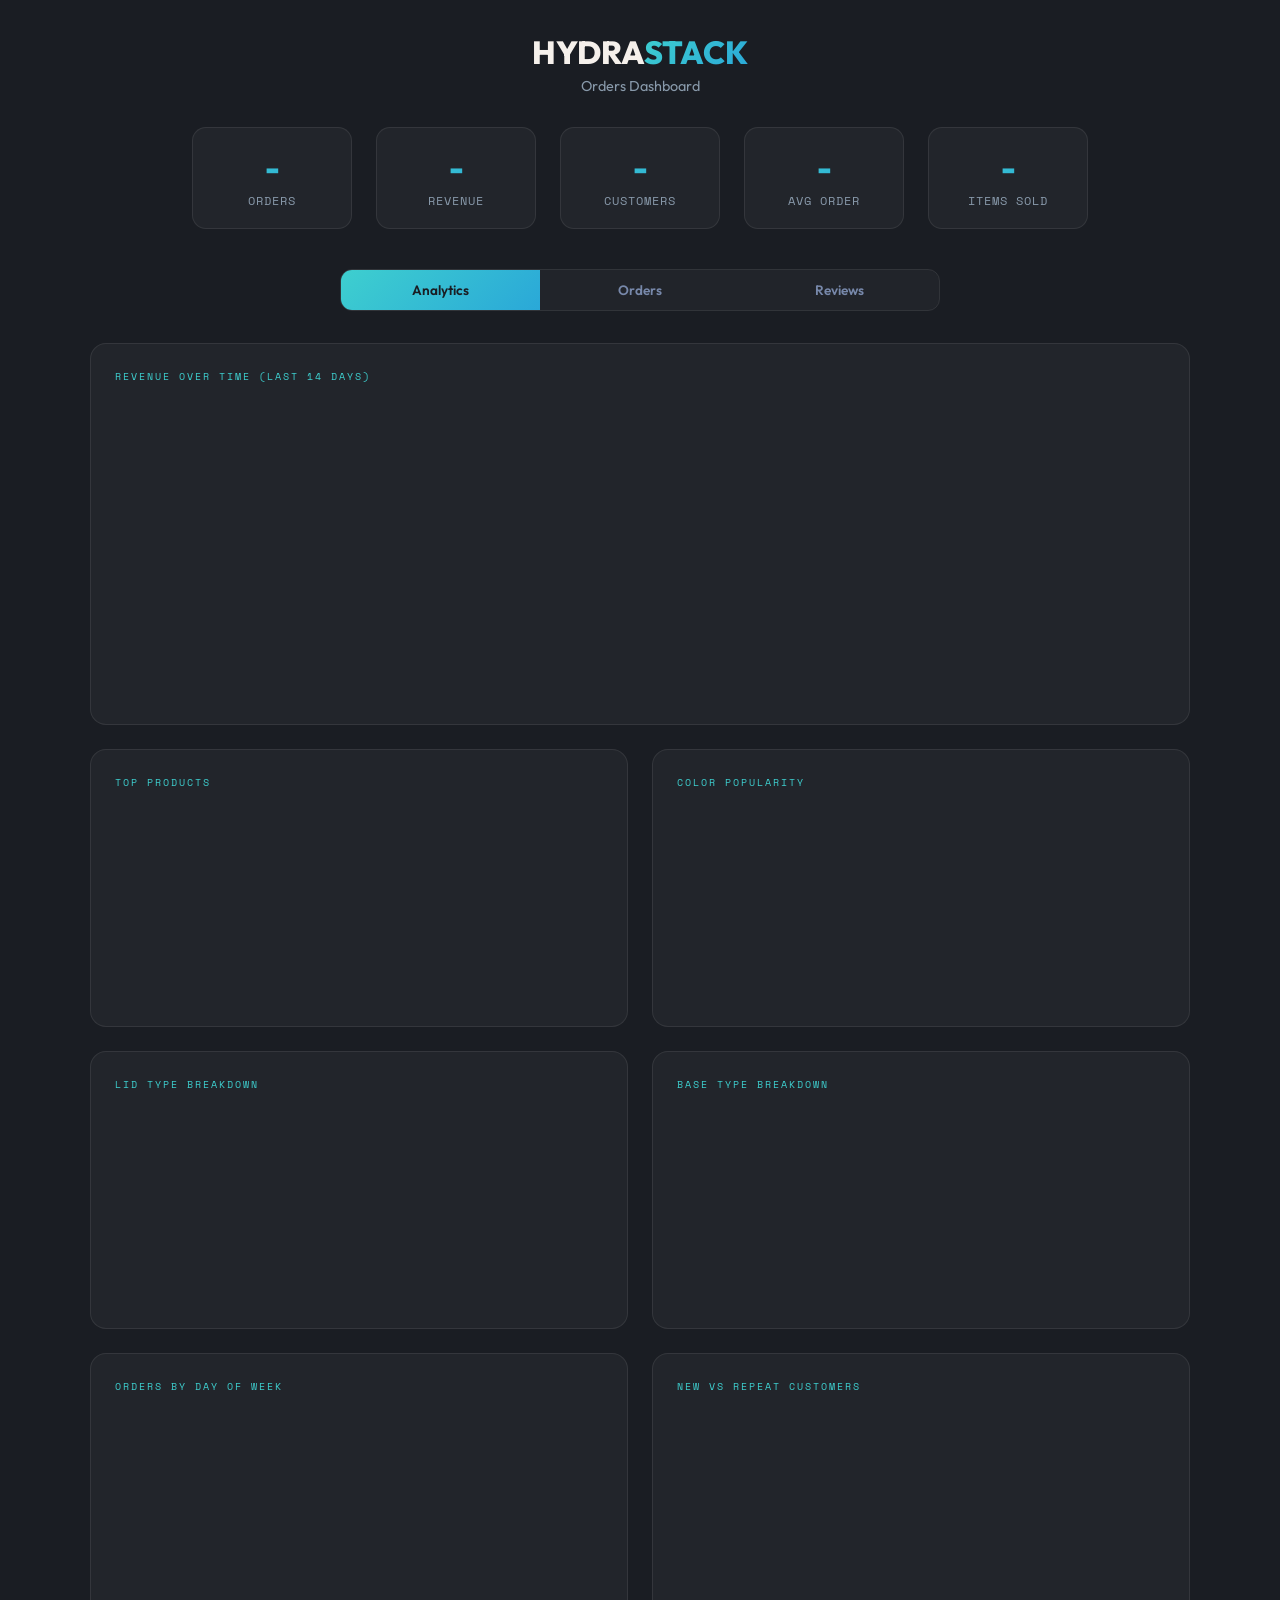
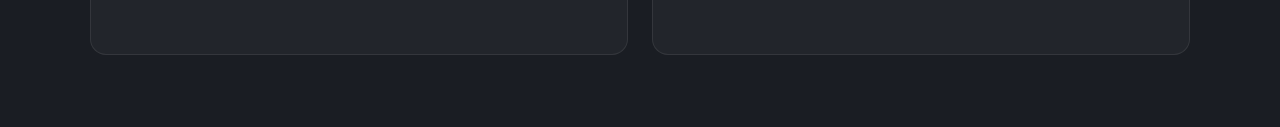
==== commit 8cca06bc: "Add saved builds, community gallery, build-to-cart, and feedback system - Fix builder preview collis" ====
--- a/wwwroot/admin.html
+++ b/wwwroot/admin.html
@@ -83,7 +83,7 @@
   .tab-nav {
     display: flex;
     gap: 0;
-    max-width: 500px;
+    max-width: 600px;
     margin: 0 auto 2rem;
     border-radius: 12px;
     overflow: hidden;
@@ -393,6 +393,64 @@
     font-family: 'Space Mono', monospace;
     letter-spacing: 2px;
   }
+
+  /* === REVIEWS TAB === */
+  .reviews-list-admin {
+    max-width: 900px;
+    margin: 0 auto;
+    display: flex;
+    flex-direction: column;
+    gap: 1rem;
+  }
+
+  .review-admin-card {
+    background: rgba(255,255,255,0.04);
+    border: 1px solid rgba(255,255,255,0.08);
+    border-radius: 14px;
+    padding: 1.2rem 1.5rem;
+    transition: border-color 0.3s;
+  }
+
+  .review-admin-card:hover { border-color: rgba(62,207,207,0.25); }
+
+  .review-admin-header {
+    display: flex;
+    justify-content: space-between;
+    align-items: center;
+    margin-bottom: 0.5rem;
+    flex-wrap: wrap;
+    gap: 0.5rem;
+  }
+
+  .review-admin-name {
+    font-weight: 700;
+    font-size: 0.95rem;
+    color: var(--warm);
+  }
+
+  .review-admin-email {
+    font-size: 0.75rem;
+    color: #7788AA;
+    margin-left: 0.5rem;
+  }
+
+  .review-admin-stars {
+    color: #F5C542;
+    font-size: 0.9rem;
+  }
+
+  .review-admin-msg {
+    font-size: 0.85rem;
+    color: #AAB8CC;
+    line-height: 1.6;
+    margin-bottom: 0.4rem;
+  }
+
+  .review-admin-date {
+    font-size: 0.65rem;
+    color: #556677;
+    font-family: 'Space Mono', monospace;
+  }
 </style>
 </head>
 <body>
@@ -414,6 +472,7 @@
 <div class="tab-nav">
   <button class="tab-btn active" onclick="switchTab('analytics')">Analytics</button>
   <button class="tab-btn" onclick="switchTab('orders')">Orders</button>
+  <button class="tab-btn" onclick="switchTab('reviews')">Reviews</button>
 </div>
 
 <!-- Analytics Tab -->
@@ -486,6 +545,14 @@
   <button class="refresh-btn" onclick="loadOrders()">Refresh Orders</button>
   <div class="orders-list" id="ordersList">
     <div class="loading">Loading orders...</div>
+  </div>
+</div>
+
+<!-- Reviews Tab -->
+<div class="tab-content" id="tab-reviews">
+  <button class="refresh-btn" onclick="loadAdminReviews()">Refresh Reviews</button>
+  <div class="reviews-list-admin" id="adminReviewsList">
+    <div class="loading">Loading reviews...</div>
   </div>
 </div>
 
@@ -1005,6 +1072,55 @@
   }
 
   loadOrders();
+
+  // ===========================
+  // REVIEWS
+  // ===========================
+
+  async function loadAdminReviews() {
+    const list = document.getElementById('adminReviewsList');
+    list.innerHTML = '<div class="loading">Loading reviews...</div>';
+
+    try {
+      const res = await fetch('/api/reviews');
+      const reviews = await res.json();
+
+      if (!reviews.length) {
+        list.innerHTML = '<div class="empty-msg">No reviews yet.</div>';
+        return;
+      }
+
+      list.innerHTML = '';
+      reviews.forEach(r => {
+        const stars = '\u2605'.repeat(r.rating) + '\u2606'.repeat(5 - r.rating);
+        const date = new Date(r.createdAt).toLocaleString();
+        const card = document.createElement('div');
+        card.className = 'review-admin-card';
+        card.innerHTML = `
+          <div class="review-admin-header">
+            <div>
+              <span class="review-admin-name">${escapeHtml(r.name)}</span>
+              ${r.email ? '<span class="review-admin-email">' + escapeHtml(r.email) + '</span>' : ''}
+            </div>
+            <span class="review-admin-stars">${stars}</span>
+          </div>
+          <div class="review-admin-msg">${escapeHtml(r.message)}</div>
+          <div class="review-admin-date">${date}</div>
+        `;
+        list.appendChild(card);
+      });
+    } catch (err) {
+      list.innerHTML = '<div class="empty-msg">Could not load reviews.</div>';
+    }
+  }
+
+  function escapeHtml(str) {
+    const div = document.createElement('div');
+    div.textContent = str;
+    return div.innerHTML;
+  }
+
+  loadAdminReviews();
 </script>
 </body>
 </html>
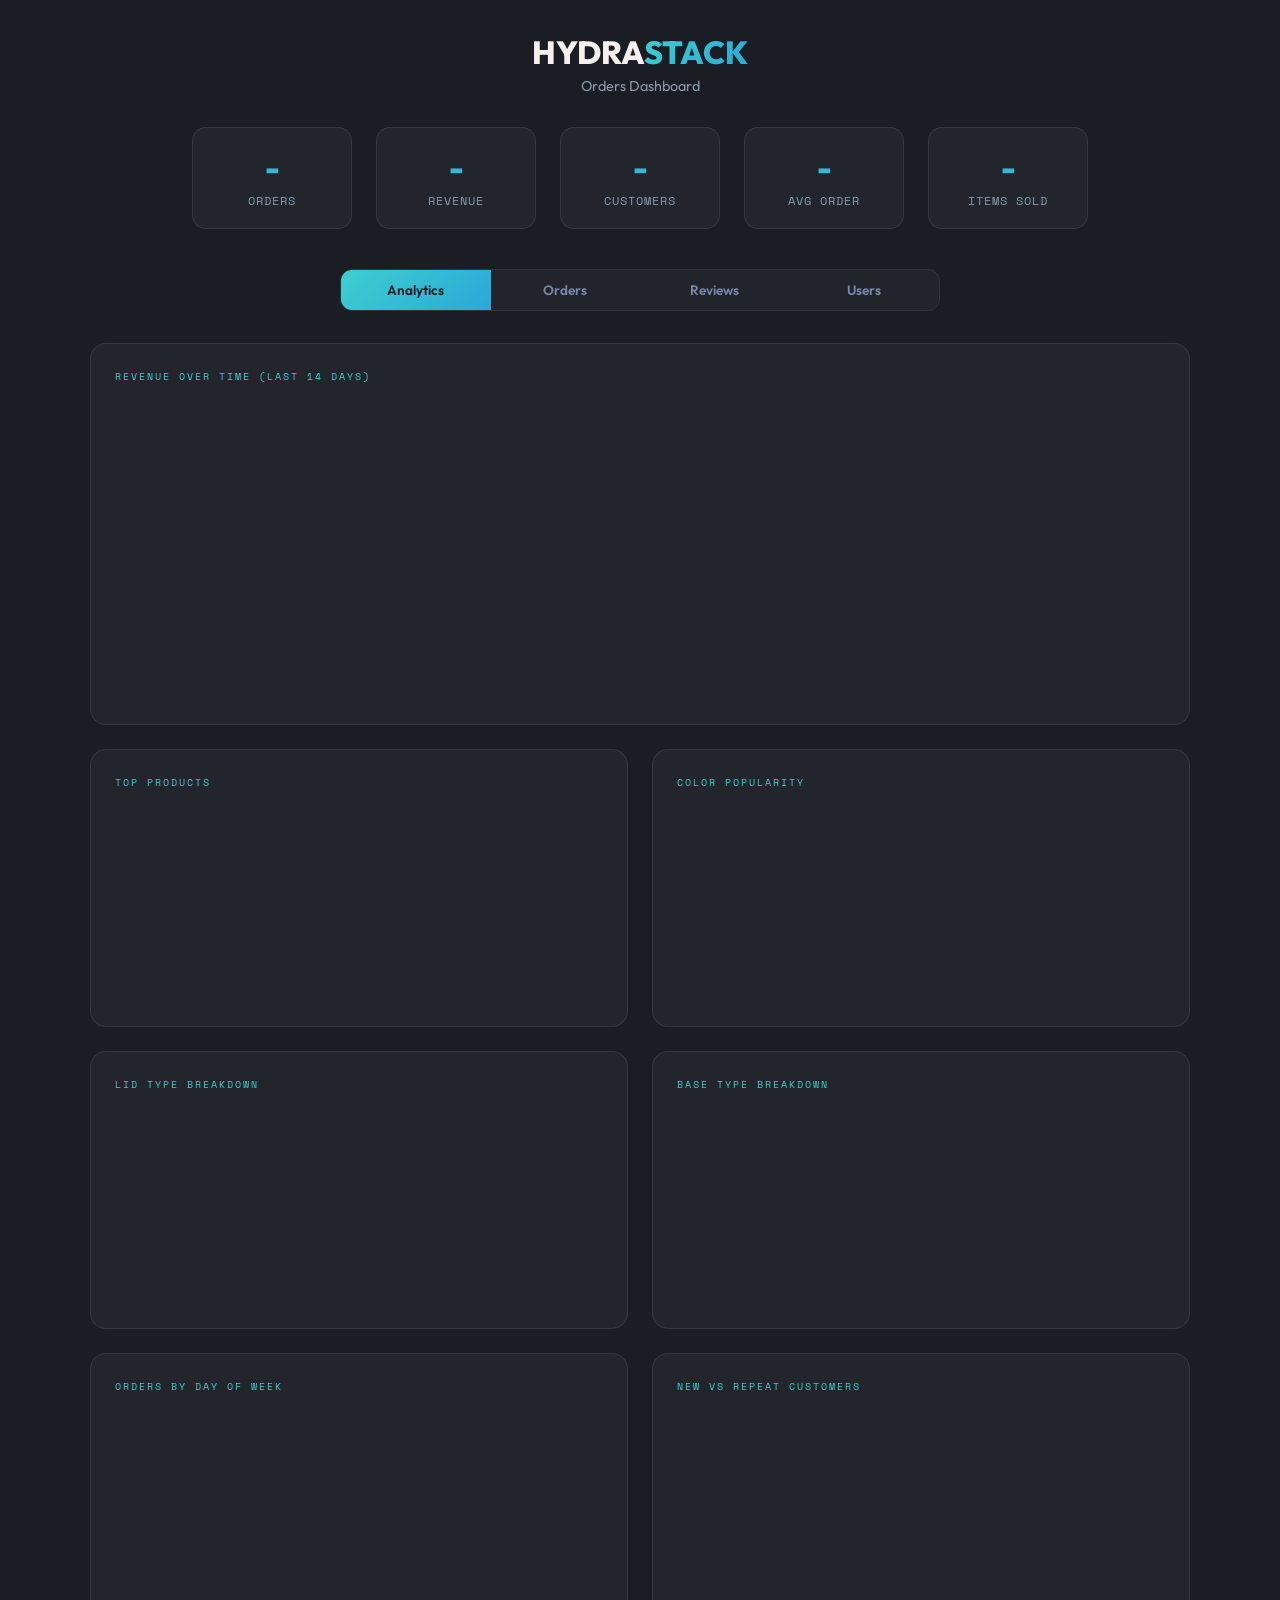
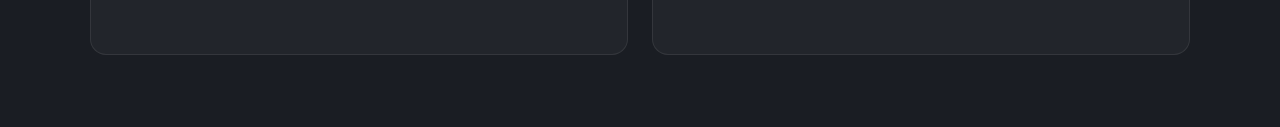
==== commit f72fa1a6: "Add admin user management with delete and cleanup - Add Users tab to admin dashboard showing all acc" ====
--- a/wwwroot/admin.html
+++ b/wwwroot/admin.html
@@ -451,6 +451,77 @@
     color: #556677;
     font-family: 'Space Mono', monospace;
   }
+
+  /* === USERS TAB === */
+  .users-list-admin {
+    max-width: 900px;
+    margin: 0 auto;
+    display: flex;
+    flex-direction: column;
+    gap: 1rem;
+  }
+
+  .user-admin-card {
+    background: rgba(255,255,255,0.04);
+    border: 1px solid rgba(255,255,255,0.08);
+    border-radius: 14px;
+    padding: 1.2rem 1.5rem;
+    display: flex;
+    justify-content: space-between;
+    align-items: center;
+    flex-wrap: wrap;
+    gap: 1rem;
+    transition: border-color 0.3s;
+  }
+
+  .user-admin-card:hover { border-color: rgba(62,207,207,0.25); }
+
+  .user-admin-card.no-email { border-color: rgba(212,88,92,0.3); }
+
+  .user-admin-info { flex: 1; min-width: 200px; }
+
+  .user-admin-name {
+    font-weight: 700;
+    font-size: 0.95rem;
+    color: var(--warm);
+  }
+
+  .user-admin-email {
+    font-size: 0.8rem;
+    color: #7788AA;
+    margin-top: 0.2rem;
+  }
+
+  .user-admin-email.missing {
+    color: #D4585C;
+    font-style: italic;
+  }
+
+  .user-admin-date {
+    font-size: 0.65rem;
+    color: #556677;
+    font-family: 'Space Mono', monospace;
+    margin-top: 0.3rem;
+  }
+
+  .user-delete-btn {
+    background: rgba(212,88,92,0.15);
+    border: 1px solid rgba(212,88,92,0.3);
+    color: #D4585C;
+    padding: 0.4rem 1rem;
+    border-radius: 8px;
+    font-family: 'Space Mono', monospace;
+    font-size: 0.7rem;
+    font-weight: 700;
+    letter-spacing: 1px;
+    cursor: pointer;
+    text-transform: uppercase;
+    transition: all 0.2s;
+  }
+
+  .user-delete-btn:hover {
+    background: rgba(212,88,92,0.3);
+  }
 </style>
 </head>
 <body>
@@ -473,6 +544,7 @@
   <button class="tab-btn active" onclick="switchTab('analytics')">Analytics</button>
   <button class="tab-btn" onclick="switchTab('orders')">Orders</button>
   <button class="tab-btn" onclick="switchTab('reviews')">Reviews</button>
+  <button class="tab-btn" onclick="switchTab('users')">Users</button>
 </div>
 
 <!-- Analytics Tab -->
@@ -553,6 +625,17 @@
   <button class="refresh-btn" onclick="loadAdminReviews()">Refresh Reviews</button>
   <div class="reviews-list-admin" id="adminReviewsList">
     <div class="loading">Loading reviews...</div>
+  </div>
+</div>
+
+<!-- Users Tab -->
+<div class="tab-content" id="tab-users">
+  <div style="display:flex; gap:1rem; justify-content:center; margin-bottom:2rem; flex-wrap:wrap;">
+    <button class="refresh-btn" style="margin:0" onclick="loadAdminUsers()">Refresh Users</button>
+    <button class="refresh-btn" style="margin:0; background:linear-gradient(135deg, #D4585C, #E88A30);" onclick="cleanupUsers()">Delete Users Without Email</button>
+  </div>
+  <div class="users-list-admin" id="adminUsersList">
+    <div class="loading">Loading users...</div>
   </div>
 </div>
 
@@ -1121,6 +1204,81 @@
   }
 
   loadAdminReviews();
+
+  // ===========================
+  // USERS MANAGEMENT
+  // ===========================
+
+  async function loadAdminUsers() {
+    const list = document.getElementById('adminUsersList');
+    list.innerHTML = '<div class="loading">Loading users...</div>';
+
+    try {
+      const res = await fetch('/api/admin/users');
+      const users = await res.json();
+
+      if (!users.length) {
+        list.innerHTML = '<div class="empty-msg">No users yet.</div>';
+        return;
+      }
+
+      list.innerHTML = '';
+      users.forEach(u => {
+        const date = new Date(u.createdAt).toLocaleString();
+        const hasEmail = u.email && u.email.trim() !== '';
+        const card = document.createElement('div');
+        card.className = 'user-admin-card' + (hasEmail ? '' : ' no-email');
+        card.id = 'user-card-' + u.userId;
+        card.innerHTML = `
+          <div class="user-admin-info">
+            <div class="user-admin-name">${escapeHtml(u.username)}</div>
+            <div class="user-admin-email ${hasEmail ? '' : 'missing'}">${hasEmail ? escapeHtml(u.email) : 'No email on file'}</div>
+            <div class="user-admin-date">Joined ${date}</div>
+          </div>
+          <button class="user-delete-btn" onclick="deleteUser(${u.userId}, '${escapeHtml(u.username)}')">Delete</button>
+        `;
+        list.appendChild(card);
+      });
+    } catch (err) {
+      list.innerHTML = '<div class="empty-msg">Could not load users.</div>';
+    }
+  }
+
+  async function deleteUser(userId, username) {
+    if (!confirm('Delete user "' + username + '"? This will remove their saved builds and votes. Orders will be kept but unlinked.')) return;
+
+    try {
+      const res = await fetch('/api/admin/users/' + userId, { method: 'DELETE' });
+      const data = await res.json();
+      if (data.success) {
+        const card = document.getElementById('user-card-' + userId);
+        if (card) card.remove();
+      } else {
+        alert(data.error || 'Failed to delete user.');
+      }
+    } catch (err) {
+      alert('Could not connect to server.');
+    }
+  }
+
+  async function cleanupUsers() {
+    if (!confirm('Delete ALL users that do not have an email address? This cannot be undone.')) return;
+
+    try {
+      const res = await fetch('/api/admin/users/cleanup', { method: 'DELETE' });
+      const data = await res.json();
+      if (data.success) {
+        alert('Deleted ' + data.deleted + ' user(s) without email.');
+        loadAdminUsers();
+      } else {
+        alert(data.error || 'Cleanup failed.');
+      }
+    } catch (err) {
+      alert('Could not connect to server.');
+    }
+  }
+
+  loadAdminUsers();
 </script>
 </body>
 </html>
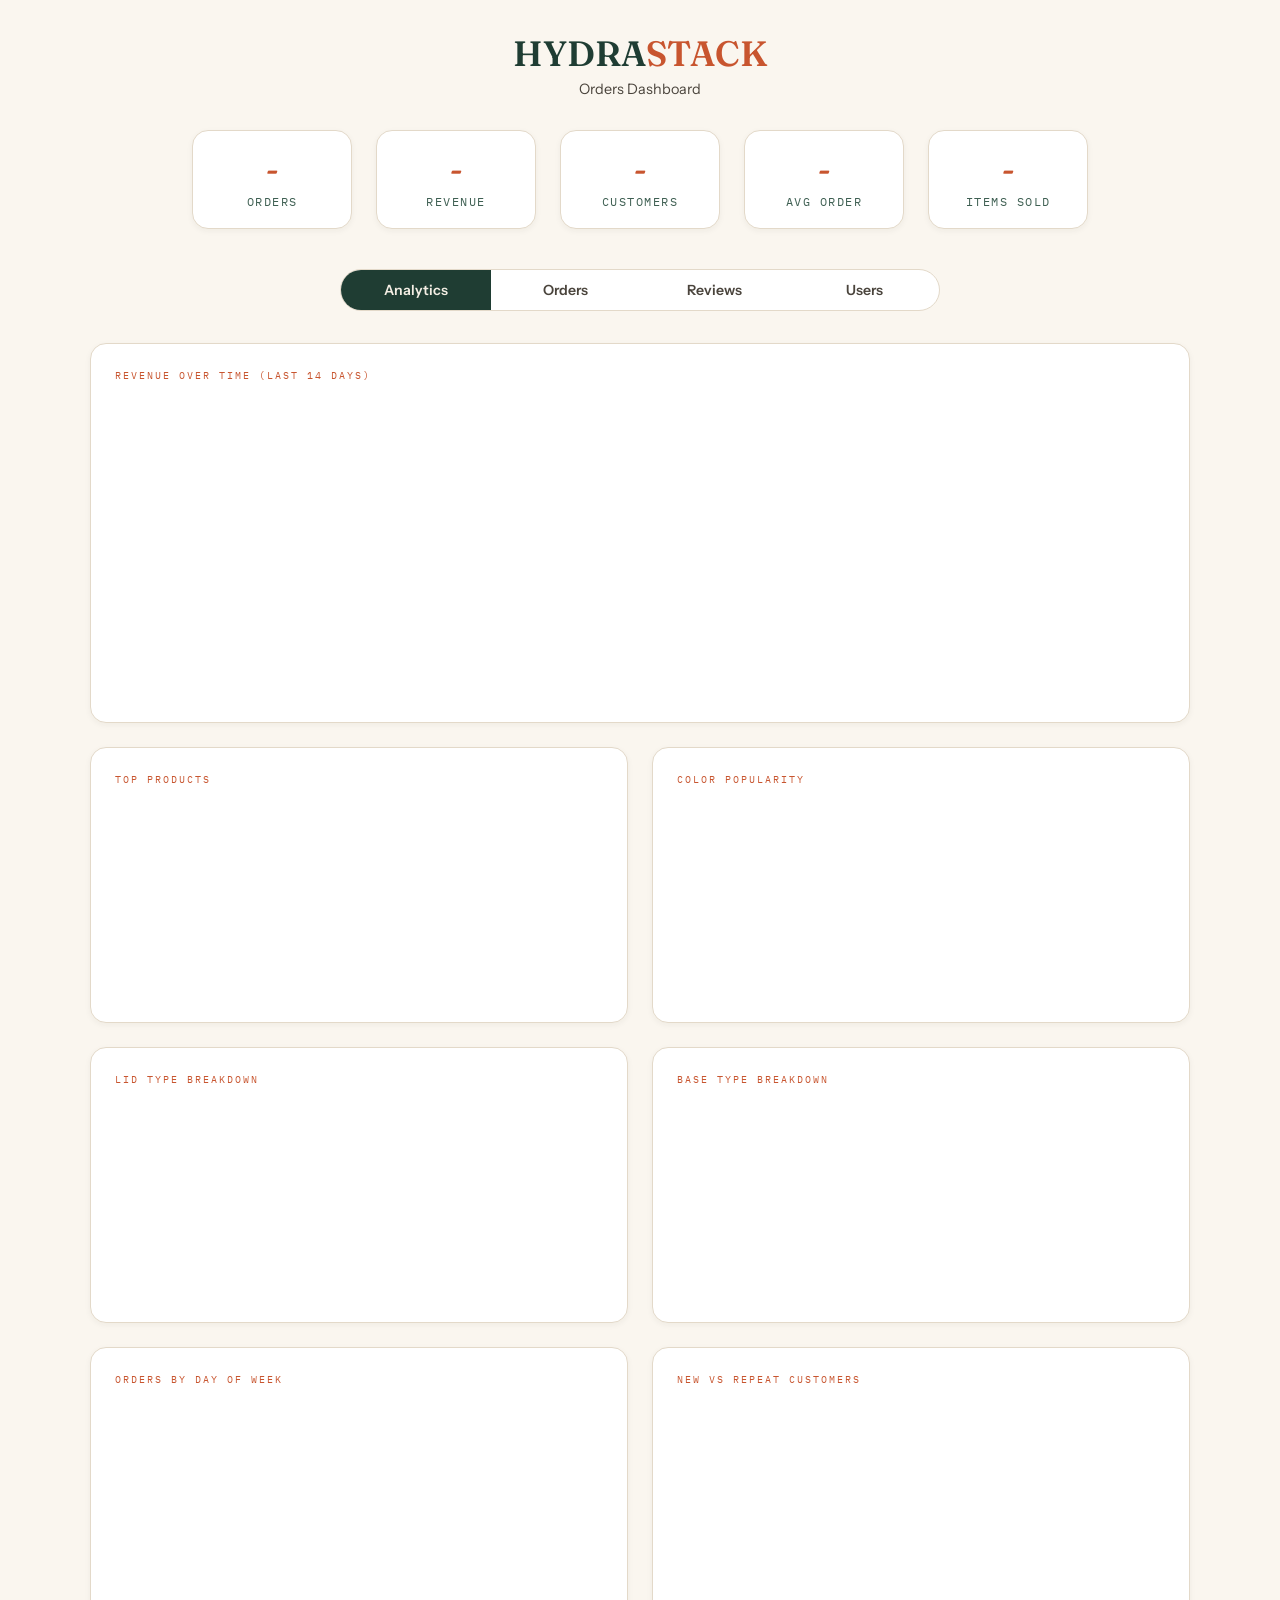
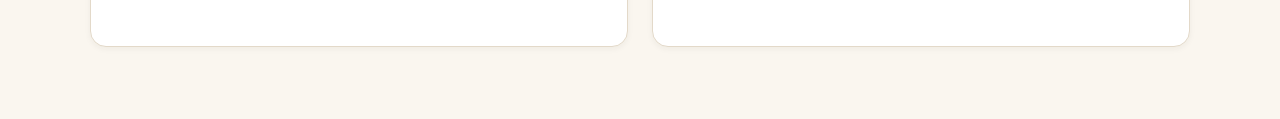
==== commit 7044c569: "Phase 7: Admin reskin, email template alignment, cleanup - admin.html rethemed to Trailhead Editoria" ====
--- a/wwwroot/admin.html
+++ b/wwwroot/admin.html
@@ -4,77 +4,77 @@
 <meta charset="UTF-8">
 <meta name="viewport" content="width=device-width, initial-scale=1.0">
 <title>HydraStack — Orders Dashboard</title>
-<link href="https://fonts.googleapis.com/css2?family=Outfit:wght@300;400;600;800&family=Space+Mono:wght@400;700&display=swap" rel="stylesheet">
+<link href="https://fonts.googleapis.com/css2?family=Fraunces:opsz,wght@9..144,400..700&family=Instrument+Sans:wght@400;500;600&family=IBM+Plex+Mono:wght@400;500&display=swap" rel="stylesheet">
 <style>
   :root {
-    --dark: #1A1D23;
-    --accent: #3ECFCF;
-    --accent2: #2AA8D8;
-    --warm: #F5F0EB;
+    --paper: #FAF6EF;
+    --paper-2: #F1EAE0;
+    --ink: #211E1A;
+    --ink-soft: #4A443C;
+    --pine: #1F3D33;
+    --pine-soft: #3E5F52;
+    --clay: #C8552F;
+    --clay-deep: #A84424;
+    --clay-soft: #F2DACC;
+    --moss: #7C9885;
+    --sand-line: #E3D9C9;
+    --error: #B3402A;
+    /* legacy aliases still referenced below */
+    --dark: #FFF7F0;
+    --accent: #C8552F;
+    --accent2: #A84424;
+    --warm: #211E1A;
   }
 
   * { margin: 0; padding: 0; box-sizing: border-box; }
 
   body {
-    background: var(--dark);
-    color: var(--warm);
-    font-family: 'Outfit', sans-serif;
+    background: var(--paper);
+    color: var(--ink);
+    font-family: 'Instrument Sans', system-ui, sans-serif;
     padding: 2rem;
     min-height: 100vh;
   }
 
-  .header {
-    text-align: center;
-    margin-bottom: 2rem;
-  }
+  .header { text-align: center; margin-bottom: 2rem; }
 
   .header h1 {
-    font-size: 2rem;
-    font-weight: 800;
+    font-family: 'Fraunces', Georgia, serif;
+    font-size: 2.2rem;
+    font-weight: 600;
+    color: var(--pine);
     margin-bottom: 0.3rem;
   }
 
-  .header h1 span {
-    background: linear-gradient(135deg, var(--accent), var(--accent2));
-    -webkit-background-clip: text;
-    -webkit-text-fill-color: transparent;
-  }
-
-  .header p {
-    color: #8899AA;
-    font-size: 0.9rem;
-  }
-
-  .stats {
-    display: flex;
-    gap: 1.5rem;
-    justify-content: center;
-    margin-bottom: 2.5rem;
-    flex-wrap: wrap;
-  }
+  .header h1 span { color: var(--clay); -webkit-text-fill-color: currentColor; }
+
+  .header p { color: var(--ink-soft); font-size: 0.9rem; }
+
+  .stats { display: flex; gap: 1.5rem; justify-content: center; margin-bottom: 2.5rem; flex-wrap: wrap; }
 
   .stat-card {
-    background: rgba(255,255,255,0.04);
-    border: 1px solid rgba(255,255,255,0.08);
-    border-radius: 14px;
+    background: #FFFFFF;
+    border: 1px solid var(--sand-line);
+    border-radius: 16px;
     padding: 1.2rem 2rem;
     text-align: center;
     min-width: 160px;
+    box-shadow: 0 2px 6px rgba(33,30,26,0.05);
   }
 
   .stat-card .num {
+    font-family: 'Fraunces', Georgia, serif;
     font-size: 2rem;
-    font-weight: 800;
-    background: linear-gradient(135deg, var(--accent), var(--accent2));
-    -webkit-background-clip: text;
-    -webkit-text-fill-color: transparent;
+    font-weight: 620;
+    color: var(--clay);
+    -webkit-text-fill-color: currentColor;
   }
 
   .stat-card .label {
-    font-size: 0.75rem;
-    color: #8899AA;
-    font-family: 'Space Mono', monospace;
-    letter-spacing: 1px;
+    font-size: 0.72rem;
+    color: var(--pine-soft);
+    font-family: 'IBM Plex Mono', monospace;
+    letter-spacing: 1.5px;
     text-transform: uppercase;
     margin-top: 0.3rem;
   }
@@ -85,40 +85,32 @@
     gap: 0;
     max-width: 600px;
     margin: 0 auto 2rem;
-    border-radius: 12px;
+    border-radius: 999px;
     overflow: hidden;
-    border: 1px solid rgba(255,255,255,0.1);
+    border: 1.5px solid var(--sand-line);
+    background: #FFFFFF;
   }
 
   .tab-btn {
     flex: 1;
     padding: 0.7rem 1rem;
-    background: rgba(255,255,255,0.03);
+    background: transparent;
     border: none;
-    color: #7788AA;
-    font-family: 'Outfit', sans-serif;
-    font-size: 0.85rem;
+    color: var(--ink-soft);
+    font-family: 'Instrument Sans', sans-serif;
+    font-size: 0.88rem;
     font-weight: 600;
     cursor: pointer;
     transition: all 0.2s ease;
   }
 
-  .tab-btn.active {
-    background: linear-gradient(135deg, var(--accent), var(--accent2));
-    color: var(--dark);
-  }
-
-  .tab-btn:hover:not(.active) {
-    background: rgba(255,255,255,0.06);
-  }
-
-  .tab-content {
-    display: none;
-  }
-
-  .tab-content.active {
-    display: block;
-  }
+  .tab-btn.active { background: var(--pine); color: #F3EEE4; }
+
+  .tab-btn:hover:not(.active) { background: var(--paper-2); }
+
+  .tab-content { display: none; }
+
+  .tab-content.active { display: block; }
 
   /* === ANALYTICS SECTION === */
   .analytics-grid {
@@ -134,68 +126,38 @@
   }
 
   .chart-card {
-    background: rgba(255,255,255,0.04);
-    border: 1px solid rgba(255,255,255,0.08);
+    background: #FFFFFF;
+    border: 1px solid var(--sand-line);
     border-radius: 16px;
     padding: 1.5rem;
     transition: border-color 0.3s;
-  }
-
-  .chart-card:hover {
-    border-color: rgba(62,207,207,0.2);
-  }
-
-  .chart-card.full-width {
-    grid-column: 1 / -1;
-  }
+    box-shadow: 0 2px 6px rgba(33,30,26,0.05);
+  }
+
+  .chart-card:hover { border-color: var(--pine-soft); }
+
+  .chart-card.full-width { grid-column: 1 / -1; }
 
   .chart-title {
-    font-family: 'Space Mono', monospace;
+    font-family: 'IBM Plex Mono', monospace;
     font-size: 0.65rem;
     letter-spacing: 2px;
     text-transform: uppercase;
-    color: var(--accent);
+    color: var(--clay);
     margin-bottom: 1rem;
   }
 
-  .chart-container {
-    position: relative;
-    width: 100%;
-  }
-
-  .chart-container canvas {
-    display: block;
-    margin: 0 auto;
-  }
-
-  .chart-legend {
-    display: flex;
-    flex-wrap: wrap;
-    gap: 0.8rem;
-    margin-top: 1rem;
-  }
-
-  .legend-item {
-    display: flex;
-    align-items: center;
-    gap: 6px;
-    font-size: 0.75rem;
-    color: #AAB8CC;
-  }
-
-  .legend-dot {
-    width: 10px;
-    height: 10px;
-    border-radius: 50%;
-    flex-shrink: 0;
-  }
-
-  .chart-empty {
-    text-align: center;
-    color: #556677;
-    padding: 2rem;
-    font-size: 0.85rem;
-  }
+  .chart-container { position: relative; width: 100%; }
+
+  .chart-container canvas { display: block; margin: 0 auto; }
+
+  .chart-legend { display: flex; flex-wrap: wrap; gap: 0.8rem; margin-top: 1rem; }
+
+  .legend-item { display: flex; align-items: center; gap: 6px; font-size: 0.75rem; color: var(--ink-soft); }
+
+  .legend-dot { width: 10px; height: 10px; border-radius: 50%; flex-shrink: 0; }
+
+  .chart-empty { text-align: center; color: var(--pine-soft); padding: 2rem; font-size: 0.85rem; }
 
   /* Metric row inside chart card */
   .metric-row {
@@ -203,111 +165,95 @@
     justify-content: space-between;
     align-items: center;
     padding: 0.5rem 0;
-    border-bottom: 1px solid rgba(255,255,255,0.04);
+    border-bottom: 1px solid var(--paper-2);
   }
 
   .metric-row:last-child { border-bottom: none; }
 
-  .metric-label {
+  .metric-label { font-size: 0.82rem; color: var(--ink-soft); }
+
+  .metric-value {
+    font-family: 'IBM Plex Mono', monospace;
     font-size: 0.82rem;
-    color: #AAB8CC;
-  }
-
-  .metric-value {
-    font-family: 'Space Mono', monospace;
-    font-size: 0.82rem;
-    font-weight: 700;
-    color: var(--warm);
+    font-weight: 600;
+    color: var(--ink);
   }
 
   .metric-bar-wrap {
     flex: 1;
     margin: 0 1rem;
     height: 6px;
-    background: rgba(255,255,255,0.06);
+    background: var(--paper-2);
     border-radius: 3px;
     overflow: hidden;
   }
 
-  .metric-bar {
-    height: 100%;
-    border-radius: 3px;
-    transition: width 0.6s ease;
-  }
+  .metric-bar { height: 100%; border-radius: 3px; transition: width 0.6s ease; }
 
   /* === ORDERS LIST === */
   .refresh-btn {
     display: block;
     margin: 0 auto 2rem;
-    background: linear-gradient(135deg, var(--accent), var(--accent2));
-    color: var(--dark);
+    background: var(--clay);
+    color: #FFF7F0;
     border: none;
-    padding: 0.6rem 1.5rem;
-    border-radius: 8px;
-    font-family: 'Space Mono', monospace;
-    font-size: 0.75rem;
-    font-weight: 700;
+    padding: 0.65rem 1.6rem;
+    border-radius: 999px;
+    font-family: 'IBM Plex Mono', monospace;
+    font-size: 0.72rem;
+    font-weight: 600;
     letter-spacing: 1px;
     cursor: pointer;
     text-transform: uppercase;
-  }
-
-  .refresh-btn:hover { opacity: 0.85; }
-
-  .orders-list {
-    max-width: 900px;
-    margin: 0 auto;
-    display: flex;
-    flex-direction: column;
-    gap: 1.5rem;
-  }
+    box-shadow: 0 2px 10px rgba(200,85,47,0.25);
+  }
+
+  .refresh-btn:hover { background: var(--clay-deep); }
+
+  .orders-list { max-width: 900px; margin: 0 auto; display: flex; flex-direction: column; gap: 1.5rem; }
 
   .order-card {
-    background: rgba(255,255,255,0.04);
-    border: 1px solid rgba(255,255,255,0.08);
+    background: #FFFFFF;
+    border: 1px solid var(--sand-line);
     border-radius: 16px;
     overflow: hidden;
     transition: border-color 0.3s;
-  }
-
-  .order-card:hover {
-    border-color: rgba(62,207,207,0.3);
-  }
+    box-shadow: 0 2px 6px rgba(33,30,26,0.05);
+  }
+
+  .order-card:hover { border-color: var(--pine-soft); }
 
   .order-top {
     display: flex;
     justify-content: space-between;
     align-items: center;
     padding: 1.2rem 1.5rem;
-    border-bottom: 1px solid rgba(255,255,255,0.06);
+    border-bottom: 1px solid var(--sand-line);
     flex-wrap: wrap;
     gap: 0.5rem;
   }
 
   .order-num {
-    font-family: 'Space Mono', monospace;
+    font-family: 'IBM Plex Mono', monospace;
     font-size: 0.85rem;
-    font-weight: 700;
-    color: var(--accent);
+    font-weight: 600;
+    color: var(--clay-deep);
     letter-spacing: 1px;
   }
 
   .order-status {
-    font-family: 'Space Mono', monospace;
+    font-family: 'IBM Plex Mono', monospace;
     font-size: 0.6rem;
     letter-spacing: 2px;
     text-transform: uppercase;
     padding: 4px 12px;
     border-radius: 20px;
-    background: rgba(62,207,207,0.12);
-    color: var(--accent);
-    border: 1px solid rgba(62,207,207,0.25);
-  }
-
-  .order-date {
-    font-size: 0.75rem;
-    color: #7788AA;
-  }
+    background: rgba(124,152,133,0.16);
+    color: #5F7F6A;
+    border: 1px solid rgba(124,152,133,0.35);
+  }
+
+  .order-date { font-size: 0.75rem; color: var(--ink-soft); }
 
   .order-body {
     padding: 1.2rem 1.5rem;
@@ -321,97 +267,71 @@
   }
 
   .customer-info h4, .items-info h4 {
-    font-family: 'Space Mono', monospace;
+    font-family: 'IBM Plex Mono', monospace;
     font-size: 0.6rem;
     letter-spacing: 2px;
-    color: var(--accent);
+    color: var(--clay);
     text-transform: uppercase;
     margin-bottom: 0.8rem;
   }
 
-  .info-row {
-    font-size: 0.85rem;
-    color: #AAB8CC;
-    margin-bottom: 0.4rem;
-    line-height: 1.5;
-  }
-
-  .info-row strong {
-    color: var(--warm);
-    font-weight: 600;
-  }
+  .info-row { font-size: 0.85rem; color: var(--ink-soft); margin-bottom: 0.4rem; line-height: 1.5; }
+
+  .info-row strong { color: var(--ink); font-weight: 600; }
 
   .item-row {
     display: flex;
     justify-content: space-between;
     align-items: center;
     padding: 0.5rem 0;
-    border-bottom: 1px solid rgba(255,255,255,0.04);
+    border-bottom: 1px solid var(--paper-2);
     font-size: 0.85rem;
-    color: #AAB8CC;
+    color: var(--ink-soft);
   }
 
   .item-row:last-child { border-bottom: none; }
 
-  .item-name { font-weight: 600; color: var(--warm); }
-  .item-colors { font-size: 0.7rem; color: #7788AA; margin-top: 2px; }
-  .item-qty { color: #7788AA; }
-  .item-price { font-weight: 600; color: var(--warm); }
+  .item-name { font-weight: 600; color: var(--ink); }
+  .item-colors { font-size: 0.7rem; color: var(--pine-soft); margin-top: 2px; }
+  .item-qty { color: var(--pine-soft); }
+  .item-price { font-weight: 600; color: var(--ink); }
 
   .order-footer {
     padding: 0.8rem 1.5rem;
-    background: rgba(255,255,255,0.02);
-    border-top: 1px solid rgba(255,255,255,0.06);
+    background: var(--paper);
+    border-top: 1px solid var(--sand-line);
     display: flex;
     justify-content: flex-end;
     align-items: center;
   }
 
-  .order-total {
-    font-size: 1.1rem;
-    font-weight: 700;
-  }
-
-  .order-total span {
-    color: #8899AA;
-    font-weight: 400;
-    font-size: 0.8rem;
-    margin-right: 0.5rem;
-  }
-
-  .empty-msg {
-    text-align: center;
-    color: #7788AA;
-    padding: 3rem;
-    font-size: 1.1rem;
-  }
+  .order-total { font-family: 'Fraunces', Georgia, serif; font-size: 1.15rem; font-weight: 620; color: var(--ink); }
+
+  .order-total span { color: var(--pine-soft); font-family: 'Instrument Sans', sans-serif; font-weight: 400; font-size: 0.8rem; margin-right: 0.5rem; }
+
+  .empty-msg { text-align: center; color: var(--ink-soft); padding: 3rem; font-size: 1.1rem; }
 
   .loading {
     text-align: center;
-    color: var(--accent);
+    color: var(--clay);
     padding: 3rem;
-    font-family: 'Space Mono', monospace;
+    font-family: 'IBM Plex Mono', monospace;
     letter-spacing: 2px;
   }
 
   /* === REVIEWS TAB === */
-  .reviews-list-admin {
-    max-width: 900px;
-    margin: 0 auto;
-    display: flex;
-    flex-direction: column;
-    gap: 1rem;
-  }
+  .reviews-list-admin { max-width: 900px; margin: 0 auto; display: flex; flex-direction: column; gap: 1rem; }
 
   .review-admin-card {
-    background: rgba(255,255,255,0.04);
-    border: 1px solid rgba(255,255,255,0.08);
+    background: #FFFFFF;
+    border: 1px solid var(--sand-line);
     border-radius: 14px;
     padding: 1.2rem 1.5rem;
     transition: border-color 0.3s;
-  }
-
-  .review-admin-card:hover { border-color: rgba(62,207,207,0.25); }
+    box-shadow: 0 2px 6px rgba(33,30,26,0.05);
+  }
+
+  .review-admin-card:hover { border-color: var(--pine-soft); }
 
   .review-admin-header {
     display: flex;
@@ -422,48 +342,22 @@
     gap: 0.5rem;
   }
 
-  .review-admin-name {
-    font-weight: 700;
-    font-size: 0.95rem;
-    color: var(--warm);
-  }
-
-  .review-admin-email {
-    font-size: 0.75rem;
-    color: #7788AA;
-    margin-left: 0.5rem;
-  }
-
-  .review-admin-stars {
-    color: #F5C542;
-    font-size: 0.9rem;
-  }
-
-  .review-admin-msg {
-    font-size: 0.85rem;
-    color: #AAB8CC;
-    line-height: 1.6;
-    margin-bottom: 0.4rem;
-  }
-
-  .review-admin-date {
-    font-size: 0.65rem;
-    color: #556677;
-    font-family: 'Space Mono', monospace;
-  }
+  .review-admin-name { font-weight: 600; font-size: 0.95rem; color: var(--ink); }
+
+  .review-admin-email { font-size: 0.75rem; color: var(--pine-soft); margin-left: 0.5rem; }
+
+  .review-admin-stars { color: var(--clay); font-size: 0.9rem; }
+
+  .review-admin-msg { font-size: 0.88rem; color: var(--ink-soft); line-height: 1.6; margin-bottom: 0.4rem; }
+
+  .review-admin-date { font-size: 0.65rem; color: var(--pine-soft); font-family: 'IBM Plex Mono', monospace; }
 
   /* === USERS TAB === */
-  .users-list-admin {
-    max-width: 900px;
-    margin: 0 auto;
-    display: flex;
-    flex-direction: column;
-    gap: 1rem;
-  }
+  .users-list-admin { max-width: 900px; margin: 0 auto; display: flex; flex-direction: column; gap: 1rem; }
 
   .user-admin-card {
-    background: rgba(255,255,255,0.04);
-    border: 1px solid rgba(255,255,255,0.08);
+    background: #FFFFFF;
+    border: 1px solid var(--sand-line);
     border-radius: 14px;
     padding: 1.2rem 1.5rem;
     display: flex;
@@ -472,56 +366,39 @@
     flex-wrap: wrap;
     gap: 1rem;
     transition: border-color 0.3s;
-  }
-
-  .user-admin-card:hover { border-color: rgba(62,207,207,0.25); }
-
-  .user-admin-card.no-email { border-color: rgba(212,88,92,0.3); }
+    box-shadow: 0 2px 6px rgba(33,30,26,0.05);
+  }
+
+  .user-admin-card:hover { border-color: var(--pine-soft); }
+
+  .user-admin-card.no-email { border-color: rgba(179,64,42,0.45); }
 
   .user-admin-info { flex: 1; min-width: 200px; }
 
-  .user-admin-name {
-    font-weight: 700;
-    font-size: 0.95rem;
-    color: var(--warm);
-  }
-
-  .user-admin-email {
-    font-size: 0.8rem;
-    color: #7788AA;
-    margin-top: 0.2rem;
-  }
-
-  .user-admin-email.missing {
-    color: #D4585C;
-    font-style: italic;
-  }
-
-  .user-admin-date {
-    font-size: 0.65rem;
-    color: #556677;
-    font-family: 'Space Mono', monospace;
-    margin-top: 0.3rem;
-  }
+  .user-admin-name { font-weight: 600; font-size: 0.95rem; color: var(--ink); }
+
+  .user-admin-email { font-size: 0.8rem; color: var(--pine-soft); margin-top: 0.2rem; }
+
+  .user-admin-email.missing { color: var(--error); font-style: italic; }
+
+  .user-admin-date { font-size: 0.65rem; color: var(--pine-soft); font-family: 'IBM Plex Mono', monospace; margin-top: 0.3rem; }
 
   .user-delete-btn {
-    background: rgba(212,88,92,0.15);
-    border: 1px solid rgba(212,88,92,0.3);
-    color: #D4585C;
-    padding: 0.4rem 1rem;
-    border-radius: 8px;
-    font-family: 'Space Mono', monospace;
-    font-size: 0.7rem;
-    font-weight: 700;
+    background: rgba(179,64,42,0.08);
+    border: 1.5px solid rgba(179,64,42,0.35);
+    color: var(--error);
+    padding: 0.45rem 1.1rem;
+    border-radius: 999px;
+    font-family: 'IBM Plex Mono', monospace;
+    font-size: 0.68rem;
+    font-weight: 600;
     letter-spacing: 1px;
     cursor: pointer;
     text-transform: uppercase;
     transition: all 0.2s;
   }
 
-  .user-delete-btn:hover {
-    background: rgba(212,88,92,0.3);
-  }
+  .user-delete-btn:hover { background: rgba(179,64,42,0.18); }
 </style>
 </head>
 <body>
@@ -645,7 +522,7 @@
   // ===========================
 
   const CHART_COLORS = [
-    '#3ECFCF', '#2AA8D8', '#D4585C', '#4CAF50', '#E88A30', '#9C6ADE',
+    '#C8552F', '#1F3D33', '#7C9885', '#E8A13C', '#5C7FA3', '#9C6ADE',
     '#F5C542', '#B8C4CE', '#E06468', '#58B85C', '#C8B090', '#7A9AAE'
   ];
 
@@ -735,12 +612,12 @@
 
     // Center label for donut
     if (isDonut) {
-      ctx.fillStyle = '#F5F0EB';
+      ctx.fillStyle = '#211E1A';
       ctx.font = '800 22px Outfit';
       ctx.textAlign = 'center';
       ctx.textBaseline = 'middle';
       ctx.fillText(total, cx, cy - 6);
-      ctx.fillStyle = '#8899AA';
+      ctx.fillStyle = '#4A443C';
       ctx.font = '400 10px "Space Mono"';
       ctx.fillText('TOTAL', cx, cy + 12);
     }
@@ -773,9 +650,9 @@
 
     // Grid lines
     const gridCount = 4;
-    ctx.strokeStyle = 'rgba(255,255,255,0.06)';
+    ctx.strokeStyle = 'rgba(33,30,26,0.08)';
     ctx.lineWidth = 1;
-    ctx.fillStyle = '#556677';
+    ctx.fillStyle = '#3E5F52';
     ctx.font = '400 10px "Space Mono"';
     ctx.textAlign = 'right';
     ctx.textBaseline = 'middle';
@@ -801,8 +678,8 @@
 
       // Gradient bar
       const grad = ctx.createLinearGradient(x, y, x, y + barH);
-      grad.addColorStop(0, barColor || '#3ECFCF');
-      grad.addColorStop(1, barColor ? barColor + '88' : '#2AA8D888');
+      grad.addColorStop(0, barColor || '#C8552F');
+      grad.addColorStop(1, barColor ? barColor + '88' : '#C8552F88');
       ctx.fillStyle = grad;
       ctx.beginPath();
       ctx.roundRect(x, y, barW, barH, [4, 4, 0, 0]);
@@ -810,7 +687,7 @@
 
       // Value on top
       if (val > 0) {
-        ctx.fillStyle = '#AAB8CC';
+        ctx.fillStyle = '#4A443C';
         ctx.font = '600 9px "Space Mono"';
         ctx.textAlign = 'center';
         ctx.textBaseline = 'bottom';
@@ -818,7 +695,7 @@
       }
 
       // Label
-      ctx.fillStyle = '#7788AA';
+      ctx.fillStyle = '#3E5F52';
       ctx.font = '400 9px Outfit';
       ctx.textAlign = 'center';
       ctx.textBaseline = 'top';
@@ -845,9 +722,9 @@
 
     // Grid lines
     const gridCount = 4;
-    ctx.strokeStyle = 'rgba(255,255,255,0.06)';
+    ctx.strokeStyle = 'rgba(33,30,26,0.08)';
     ctx.lineWidth = 1;
-    ctx.fillStyle = '#556677';
+    ctx.fillStyle = '#3E5F52';
     ctx.font = '400 10px "Space Mono"';
     ctx.textAlign = 'right';
     ctx.textBaseline = 'middle';
@@ -871,22 +748,22 @@
       const y = padT + chartH - barH;
 
       const grad = ctx.createLinearGradient(x, y, x, y + barH);
-      grad.addColorStop(0, barColor || '#3ECFCF');
-      grad.addColorStop(1, barColor ? barColor + '88' : '#2AA8D888');
+      grad.addColorStop(0, barColor || '#C8552F');
+      grad.addColorStop(1, barColor ? barColor + '88' : '#C8552F88');
       ctx.fillStyle = grad;
       ctx.beginPath();
       ctx.roundRect(x, y, barW, barH, [4, 4, 0, 0]);
       ctx.fill();
 
       if (val > 0) {
-        ctx.fillStyle = '#AAB8CC';
+        ctx.fillStyle = '#4A443C';
         ctx.font = '600 10px "Space Mono"';
         ctx.textAlign = 'center';
         ctx.textBaseline = 'bottom';
         ctx.fillText(val, x + barW / 2, y - 4);
       }
 
-      ctx.fillStyle = '#7788AA';
+      ctx.fillStyle = '#3E5F52';
       ctx.font = '500 10px Outfit';
       ctx.textAlign = 'center';
       ctx.textBaseline = 'top';
@@ -1012,7 +889,7 @@
     const newCount = Object.values(emailOrders).filter(c => c === 1).length;
     const repeatCount = Object.values(emailOrders).filter(c => c > 1).length;
     drawPieChart('customerChart', 'customerLegend', [
-      { label: 'New Customers', value: newCount, color: '#3ECFCF' },
+      { label: 'New Customers', value: newCount, color: '#C8552F' },
       { label: 'Repeat Customers', value: repeatCount, color: '#E88A30' },
     ]);
   }
@@ -1024,7 +901,7 @@
       return;
     }
     const maxCount = sortedProducts[0][1];
-    const barColors = ['#3ECFCF', '#2AA8D8', '#D4585C', '#4CAF50', '#E88A30', '#9C6ADE', '#F5C542', '#B8C4CE'];
+    const barColors = ['#C8552F', '#1F3D33', '#7C9885', '#E8A13C', '#5C7FA3', '#9C6ADE', '#F5C542', '#B8C4CE'];
 
     el.innerHTML = sortedProducts.map(([name, count], i) => {
       const pct = Math.round((count / maxCount) * 100);
